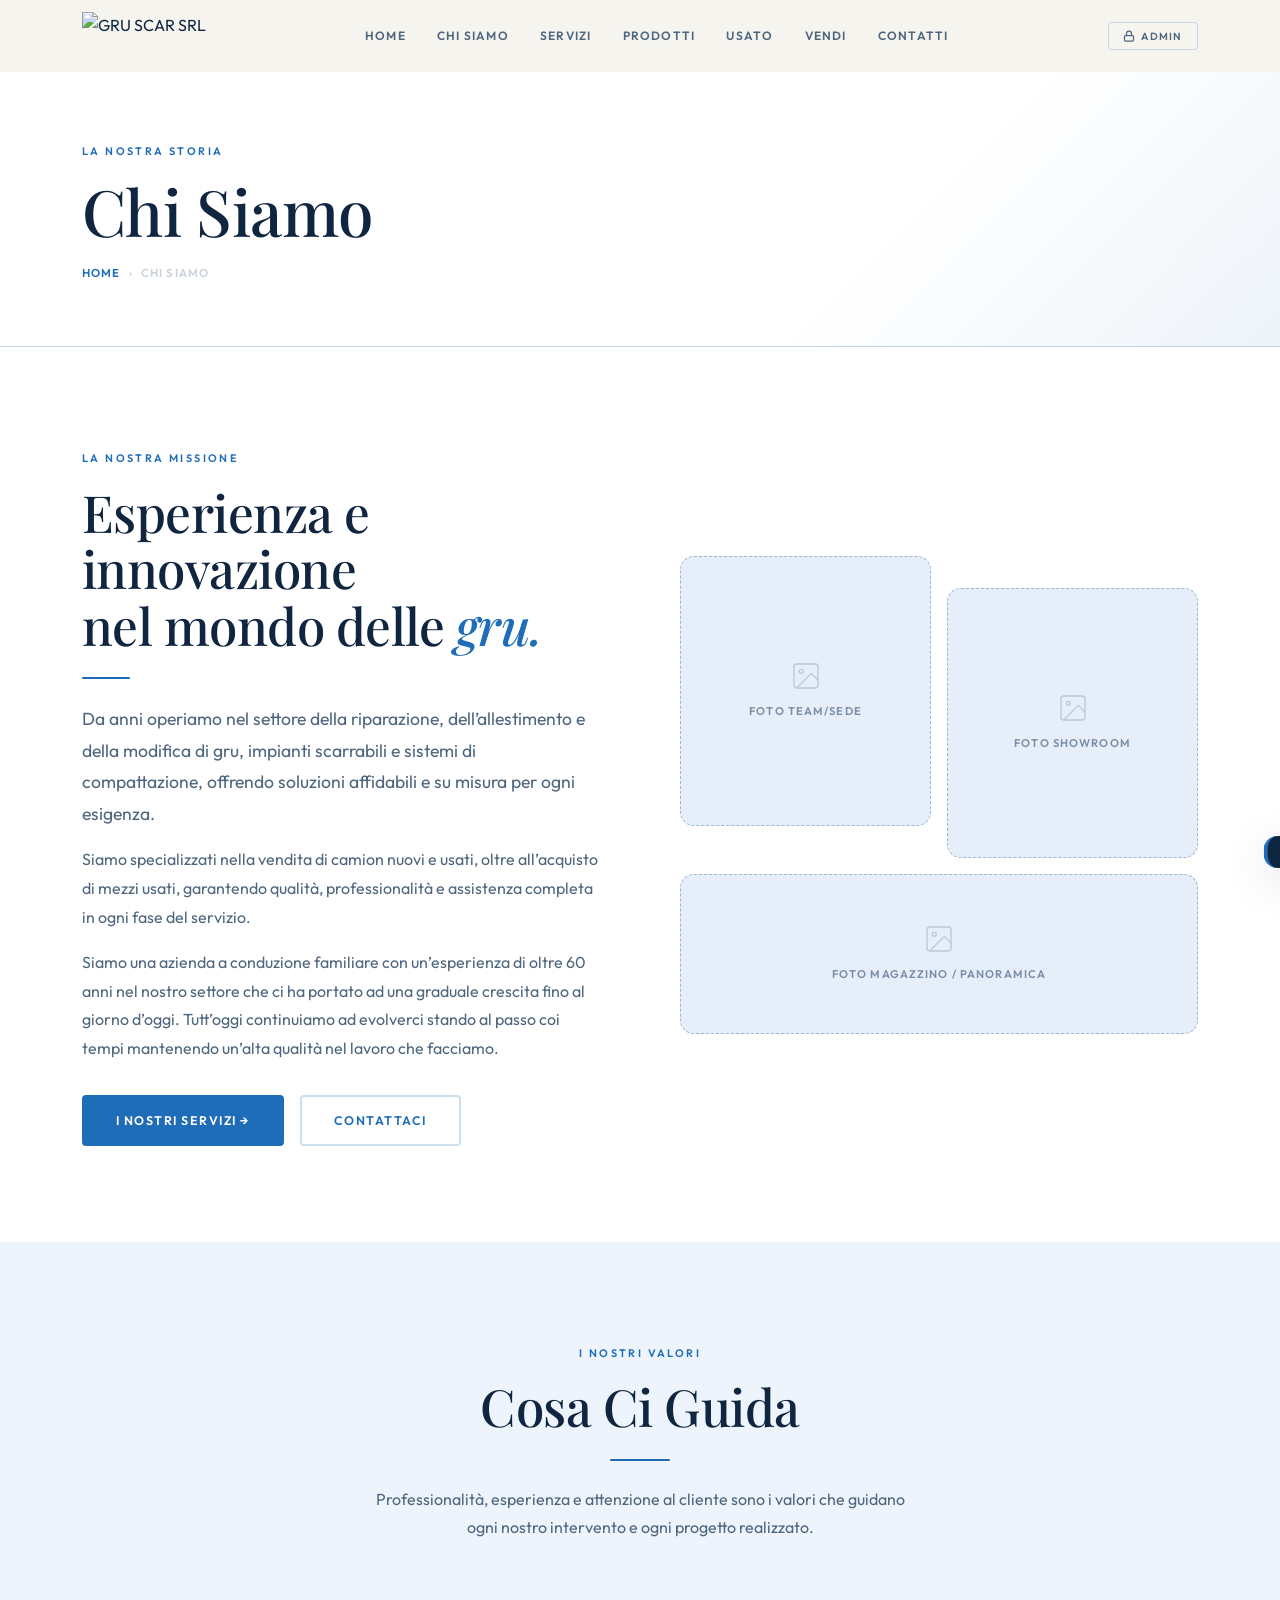
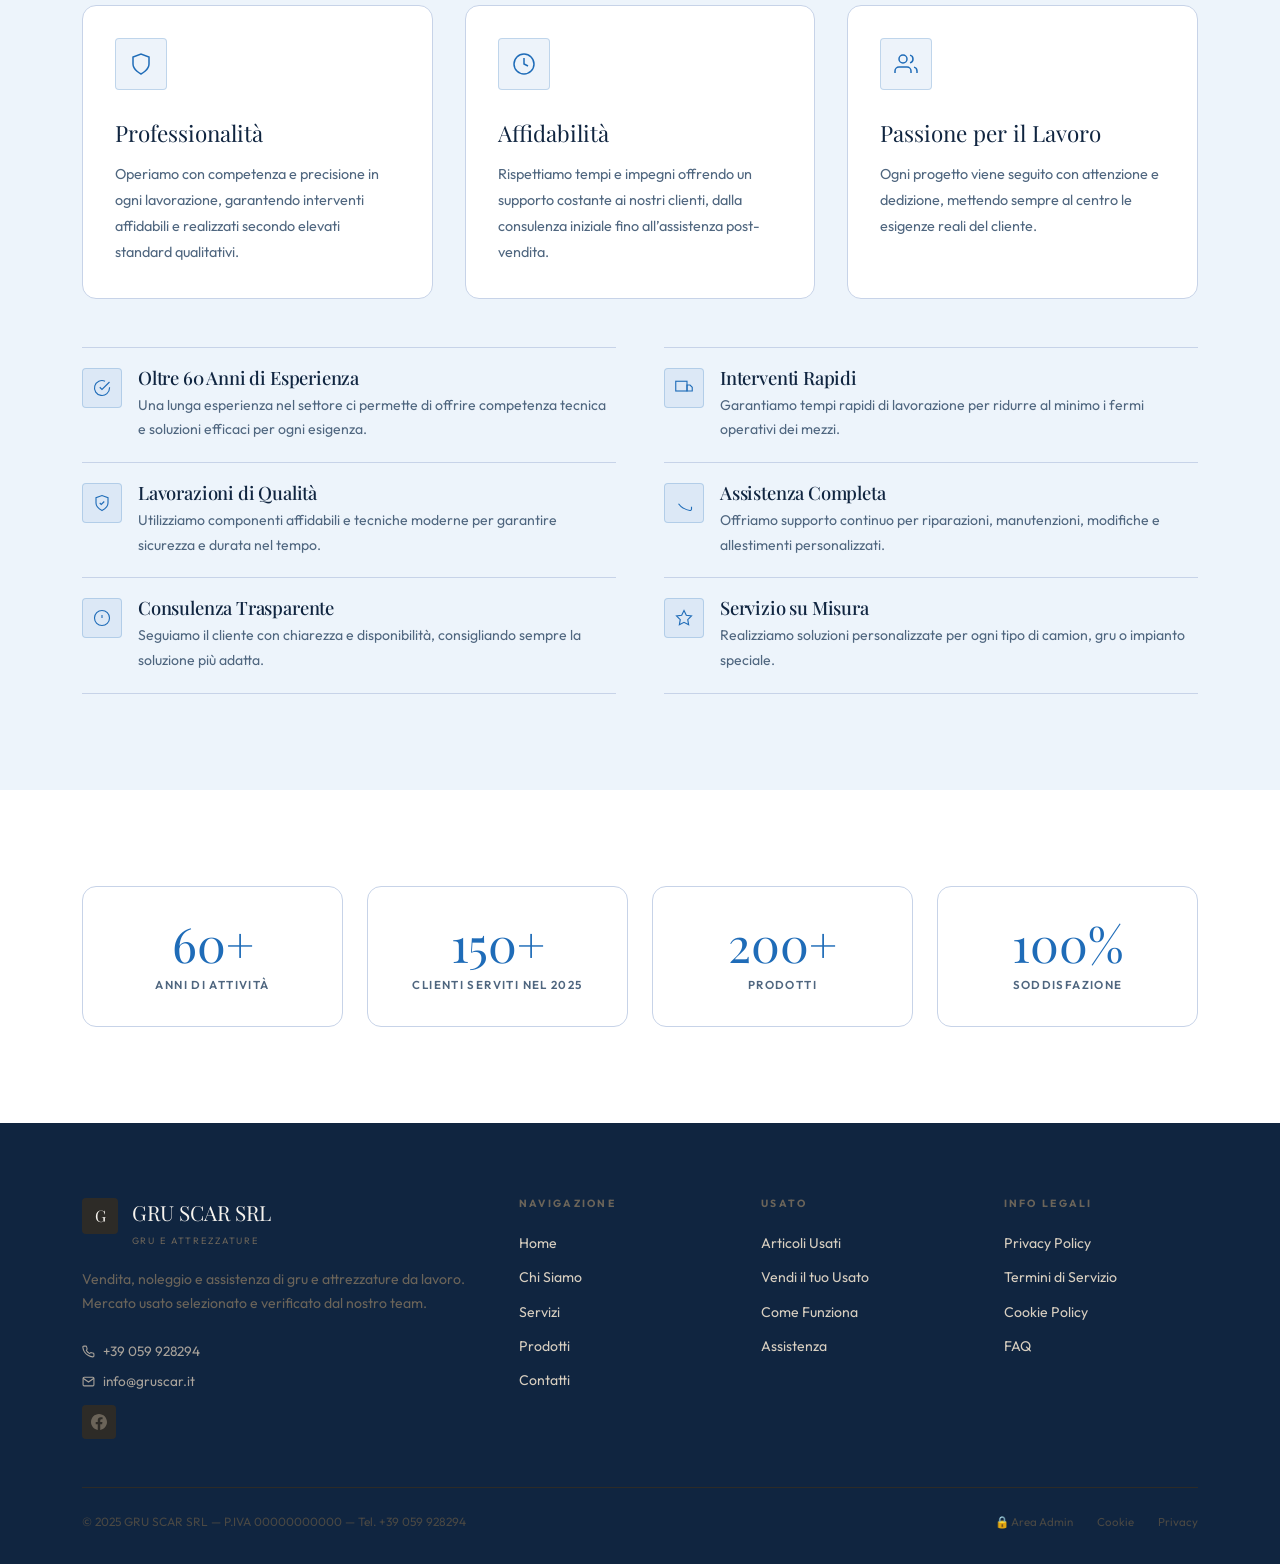
==== chi-siamo.html @ bda7d1ce "Add files via upload" ====
<!DOCTYPE html>
<html lang="it">
<head>
  <meta charset="UTF-8">
  <meta name="viewport" content="width=device-width, initial-scale=1.0">
  <title>Chi Siamo — GRU SCAR SRL</title>
  <link rel="preconnect" href="https://fonts.googleapis.com">
  <link href="https://fonts.googleapis.com/css2?family=Playfair+Display:ital,wght@0,400;0,500;0,600;1,400;1,500&family=Outfit:wght@300;400;500;600&display=swap" rel="stylesheet">
  <link rel="stylesheet" href="style.css">
</head>
<body>
  <header id="navbar"></header>

  <!-- PAGE HEADER -->
  <div class="page-header">
    <div class="container page-header-inner">
      <span class="section-tag">La Nostra Storia</span>
      <h1>Chi Siamo</h1>
      <div class="breadcrumb">
        <a href="index.html">Home</a>
        <span>›</span>
        <span>Chi Siamo</span>
      </div>
    </div>
  </div>

  <!-- ════════════ INTRO ════════════ -->
  <section class="section section-alt">
    <div class="container">
      <div class="grid-2 fade-in" style="align-items:center;gap:5rem;">
        <div>
          <span class="section-tag">La Nostra Missione</span>
          <h2>Esperienza e innovazione <br>nel mondo delle <em style="color:var(--gold);">gru.</em></h2>
          <div class="divider"></div>
          <p class="lead">Da anni operiamo nel settore della riparazione, dell’allestimento e della modifica di gru, impianti scarrabili e sistemi di compattazione, offrendo soluzioni affidabili e su misura per ogni esigenza.</p>
          <p style="color:var(--text-muted);margin-top:1rem;line-height:1.8;">Siamo specializzati nella vendita di camion nuovi e usati, oltre all’acquisto di mezzi usati, garantendo qualità, professionalità e assistenza completa in ogni fase del servizio.</p>
          <p style="color:var(--text-muted);margin-top:1rem;line-height:1.8;">Siamo una azienda a conduzione familiare con un’esperienza di oltre 60 anni nel nostro settore che ci ha portato ad una graduale crescita fino al giorno d’oggi. Tutt’oggi continuiamo ad evolverci stando al passo coi tempi mantenendo un’alta qualità nel lavoro che facciamo.</p>
          <div class="mt-2" style="display:flex;gap:1rem;flex-wrap:wrap;">
            <a href="cosa-offriamo.html" class="btn btn-gold">I Nostri Servizi →</a>
            <a href="contatti.html" class="btn btn-outline">Contattaci</a>
          </div>
        </div>
        <div style="display:grid;grid-template-columns:1fr 1fr;gap:1rem;">
          <!-- IMMAGINI CHI SIAMO — sostituisci con <img src="..." alt="..."> -->
          <div class="img-ph" style="height:270px;border-radius:var(--radius-lg);">
            <svg width="32" height="32" viewBox="0 0 24 24" fill="none" stroke="currentColor" stroke-width="1"><rect x="3" y="3" width="18" height="18" rx="2"/><circle cx="8.5" cy="8.5" r="1.5"/><path d="m21 15-5-5L5 21"/></svg>
            <span>Foto Team/Sede</span>
          </div>
          <div class="img-ph" style="height:270px;margin-top:2rem;border-radius:var(--radius-lg);">
            <svg width="32" height="32" viewBox="0 0 24 24" fill="none" stroke="currentColor" stroke-width="1"><rect x="3" y="3" width="18" height="18" rx="2"/><circle cx="8.5" cy="8.5" r="1.5"/><path d="m21 15-5-5L5 21"/></svg>
            <span>Foto Showroom</span>
          </div>
          <div class="img-ph" style="height:160px;border-radius:var(--radius-lg);grid-column:span 2;">
            <svg width="32" height="32" viewBox="0 0 24 24" fill="none" stroke="currentColor" stroke-width="1"><rect x="3" y="3" width="18" height="18" rx="2"/><circle cx="8.5" cy="8.5" r="1.5"/><path d="m21 15-5-5L5 21"/></svg>
            <span>Foto Magazzino / Panoramica</span>
          </div>
        </div>
      </div>
    </div>
  </section>

  <!-- ════════════ VALORI ════════════ -->
  <section class="section">

  <div class="container">

    <div class="text-center fade-in" style="max-width:560px;margin:0 auto 4rem;">

      <span class="section-tag">I Nostri Valori</span>

      <h2>Cosa Ci Guida</h2>

      <div class="divider-center"></div>

      <p style="color:var(--text-muted);">

        Professionalità, esperienza e attenzione al cliente sono i valori che guidano ogni nostro intervento e ogni progetto realizzato.

      </p>

    </div>

    <div class="grid-3 fade-in fade-in-d1">

      <div class="offer-card">

        <div class="offer-icon-box">

          <svg width="24" height="24" viewBox="0 0 24 24" fill="none" stroke="currentColor" stroke-width="1.5"><path d="M12 22s8-4 8-10V5l-8-3-8 3v7c0 6 8 10 8 10z"/></svg>

        </div>

        <div class="offer-title">Professionalità</div>

        <p style="color:var(--text-muted);font-size:.9rem;line-height:1.8;">

          Operiamo con competenza e precisione in ogni lavorazione, garantendo interventi affidabili e realizzati secondo elevati standard qualitativi.

        </p>

      </div>

      <div class="offer-card">

        <div class="offer-icon-box">

          <svg width="24" height="24" viewBox="0 0 24 24" fill="none" stroke="currentColor" stroke-width="1.5"><circle cx="12" cy="12" r="10"/><path d="M12 6v6l4 2"/></svg>

        </div>

        <div class="offer-title">Affidabilità</div>

        <p style="color:var(--text-muted);font-size:.9rem;line-height:1.8;">

          Rispettiamo tempi e impegni offrendo un supporto costante ai nostri clienti, dalla consulenza iniziale fino all’assistenza post-vendita.

        </p>

      </div>

      <div class="offer-card">

        <div class="offer-icon-box">

          <svg width="24" height="24" viewBox="0 0 24 24" fill="none" stroke="currentColor" stroke-width="1.5"><path d="M17 21v-2a4 4 0 0 0-4-4H5a4 4 0 0 0-4 4v2"/><circle cx="9" cy="7" r="4"/><path d="M23 21v-2a4 4 0 0 0-3-3.87"/><path d="M16 3.13a4 4 0 0 1 0 7.75"/></svg>

        </div>

        <div class="offer-title">Passione per il Lavoro</div>

        <p style="color:var(--text-muted);font-size:.9rem;line-height:1.8;">

          Ogni progetto viene seguito con attenzione e dedizione, mettendo sempre al centro le esigenze reali del cliente.

        </p>

      </div>

    </div>

    <!-- ABOUT FEATURES LIST -->

    <div class="grid-2 mt-3 fade-in fade-in-d2" style="align-items:start;">

      <div>

        <div class="about-feat">

          <div class="about-feat-icon">

            <svg width="18" height="18" viewBox="0 0 24 24" fill="none" stroke="currentColor" stroke-width="1.5"><path d="M22 11.08V12a10 10 0 1 1-5.93-9.14"/><polyline points="22 4 12 14.01 9 11.01"/></svg>

          </div>

          <div>

            <h4 style="margin-bottom:.3rem;">Oltre 60 Anni di Esperienza</h4>

            <p style="font-size:.88rem;color:var(--text-muted);">

              Una lunga esperienza nel settore ci permette di offrire competenza tecnica e soluzioni efficaci per ogni esigenza.

            </p>

          </div>

        </div>

        <div class="about-feat">

          <div class="about-feat-icon">

            <svg width="18" height="18" viewBox="0 0 24 24" fill="none" stroke="currentColor" stroke-width="1.5"><path d="M12 22s8-4 8-10V5l-8-3-8 3v7c0 6 8 10 8 10z"/><path d="m9 12 2 2 4-4"/></svg>

          </div>

          <div>

            <h4 style="margin-bottom:.3rem;">Lavorazioni di Qualità</h4>

            <p style="font-size:.88rem;color:var(--text-muted);">

              Utilizziamo componenti affidabili e tecniche moderne per garantire sicurezza e durata nel tempo.

            </p>

          </div>

        </div>

        <div class="about-feat">

          <div class="about-feat-icon">

            <svg width="18" height="18" viewBox="0 0 24 24" fill="none" stroke="currentColor" stroke-width="1.5"><circle cx="12" cy="12" r="10"/><line x1="12" y1="8" x2="12" y2="12"/><line x1="12" y1="16" x2="12.01" y2="16"/></svg>

          </div>

          <div>

            <h4 style="margin-bottom:.3rem;">Consulenza Trasparente</h4>

            <p style="font-size:.88rem;color:var(--text-muted);">

              Seguiamo il cliente con chiarezza e disponibilità, consigliando sempre la soluzione più adatta.

            </p>

          </div>

        </div>

      </div>

      <div>

        <div class="about-feat">

          <div class="about-feat-icon">

            <svg width="18" height="18" viewBox="0 0 24 24" fill="none" stroke="currentColor" stroke-width="1.5"><rect x="1" y="3" width="15" height="13"/><polygon points="16 8 20 8 23 11 23 16 16 16 16 8"/></svg>

          </div>

          <div>

            <h4 style="margin-bottom:.3rem;">Interventi Rapidi</h4>

            <p style="font-size:.88rem;color:var(--text-muted);">

              Garantiamo tempi rapidi di lavorazione per ridurre al minimo i fermi operativi dei mezzi.

            </p>

          </div>

        </div>

        <div class="about-feat">

          <div class="about-feat-icon">

            <svg width="18" height="18" viewBox="0 0 24 24" fill="none" stroke="currentColor" stroke-width="1.5"><path d="M22 16.92v3a2 2 0 0 1-2.18 2 19.79 19.79 0 0 1-8.63-3.07A19.5 19.5 0 0 1 4.69 13"/></svg>

          </div>

          <div>

            <h4 style="margin-bottom:.3rem;">Assistenza Completa</h4>

            <p style="font-size:.88rem;color:var(--text-muted);">

              Offriamo supporto continuo per riparazioni, manutenzioni, modifiche e allestimenti personalizzati.

            </p>

          </div>

        </div>

        <div class="about-feat">

          <div class="about-feat-icon">

            <svg width="18" height="18" viewBox="0 0 24 24" fill="none" stroke="currentColor" stroke-width="1.5"><polygon points="12 2 15.09 8.26 22 9.27 17 14.14 18.18 21.02 12 17.77 5.82 21.02 7 14.14 2 9.27 8.91 8.26 12 2"/></svg>

          </div>

          <div>

            <h4 style="margin-bottom:.3rem;">Servizio su Misura</h4>

            <p style="font-size:.88rem;color:var(--text-muted);">

              Realizziamo soluzioni personalizzate per ogni tipo di camion, gru o impianto speciale.

            </p>

          </div>

        </div>

      </div>

    </div>

  </div>

</section>

  <!-- ════════════ STATISTICHE ════════════ -->
  <section class="section section-alt">
    <div class="container">
      <div class="grid-4 fade-in">
        <div class="stat-box"><div class="stat-num">60+</div><div class="stat-lbl">Anni di Attività</div></div>
        <div class="stat-box"><div class="stat-num">150+</div><div class="stat-lbl">Clienti Serviti nel 2025</div></div>
        <div class="stat-box"><div class="stat-num">200+</div><div class="stat-lbl">Prodotti</div></div>
        <div class="stat-box"><div class="stat-num">100%</div><div class="stat-lbl">Soddisfazione</div></div>
      </div>
    </div>
  </section>

  

  <footer id="site-footer"></footer>
  <script src="main.js"></script>
  <script src="components.js"></script>
</body>
</html>
---- style.css ----
/* ════════════════════════════════════════════════════════
   AZIENDANAME — Foglio di Stile Condiviso
   Tema: Chiaro · Professionale · Editoriale
   ════════════════════════════════════════════════════════ */

@import url('https://fonts.googleapis.com/css2?family=Playfair+Display:ital,wght@0,400;0,500;0,600;1,400;1,500&family=Outfit:wght@300;400;500;600&display=swap');

/* ── VARIABILI ─────────────────────────────────────────── */
:root {
  --bg:        #edf4fb;
  --surface:   #ffffff;
  --surface2:  #e6eff9;
  --border:    #c7d3e8;
  --border-strong: #9cb7d4;

  --text:      #102540;
  --text-muted:#4f667f;
  --text-dim:  #7b8ea6;

  --gold:      #1f6cb8;
  --gold-dark: #154a7e;
  --gold-light:#4f8fd1;
  --gold-bg:   rgba(31,108,184,0.08);
  --gold-border:rgba(31,108,184,0.22);

  --success:   #1e7c6a;
  --danger:    #c0392b;
  --warning:   #d97706;
  --info:      #2563a8;

  --radius:    4px;
  --radius-lg: 14px;
  --radius-xl: 24px;
  --shadow-sm: 0 2px 8px rgba(0,0,0,0.06);
  --shadow:    0 4px 24px rgba(0,0,0,0.09);
  --shadow-lg: 0 12px 48px rgba(0,0,0,0.12);
  --transition:0.3s cubic-bezier(0.4,0,0.2,1);
  --nav-h:     72px;
}

/* ── RESET & BASE ──────────────────────────────────────── */
*, *::before, *::after { box-sizing: border-box; margin: 0; padding: 0; }
html { scroll-behavior: smooth; }
body {
  background: var(--bg);
  color: var(--text);
  font-family: 'Outfit', sans-serif;
  font-weight: 400;
  line-height: 1.7;
  font-size: 16px;
  overflow-x: hidden;
  -webkit-font-smoothing: antialiased;
}
a { color: inherit; text-decoration: none; }
img { max-width: 100%; display: block; }
button { cursor: pointer; border: none; outline: none; font-family: inherit; }
input, textarea, select { font-family: inherit; outline: none; border: none; background: none; }
ul { list-style: none; }

/* ── SCROLLBAR ──────────────────────────────────────────── */
::-webkit-scrollbar { width: 6px; }
::-webkit-scrollbar-track { background: var(--bg); }
::-webkit-scrollbar-thumb { background: var(--border-strong); border-radius: 10px; }
::-webkit-scrollbar-thumb:hover { background: var(--gold); }

/* ── TIPOGRAFIA ─────────────────────────────────────────── */
h1, h2, h3, h4 { font-family: 'Playfair Display', serif; font-weight: 500; line-height: 1.1; letter-spacing: -0.01em; color: var(--text); }
h1 { font-size: clamp(2.8rem, 6vw, 5.5rem); }
h2 { font-size: clamp(2rem, 4vw, 3.2rem); }
h3 { font-size: clamp(1.3rem, 2vw, 1.75rem); }
h4 { font-size: 1.15rem; }
p { line-height: 1.75; }

.section-tag {
  display: inline-block;
  font-family: 'Outfit', sans-serif;
  font-size: 0.68rem;
  font-weight: 600;
  letter-spacing: 0.22em;
  text-transform: uppercase;
  color: var(--gold);
  margin-bottom: 1rem;
}
.lead { font-size: 1.1rem; color: var(--text-muted); line-height: 1.8; }

/* ── LAYOUT ─────────────────────────────────────────────── */
.container      { max-width: 1180px; margin: 0 auto; padding: 0 2rem; }
.container-wide { max-width: 1380px; margin: 0 auto; padding: 0 2rem; }
.section        { padding: 6rem 0; }
.section-sm     { padding: 4rem 0; }
.section-alt    { background: var(--surface); }
.section-dark   { background: var(--text); color: #f6f3ee; }

.grid-2 { display: grid; grid-template-columns: 1fr 1fr; gap: 3rem; }
.grid-3 { display: grid; grid-template-columns: repeat(3,1fr); gap: 2rem; }
.grid-4 { display: grid; grid-template-columns: repeat(4,1fr); gap: 1.5rem; }
.grid-auto { display: grid; grid-template-columns: repeat(auto-fill,minmax(260px,1fr)); gap: 1.5rem; }
.flex        { display: flex; }
.flex-center { display: flex; align-items: center; justify-content: center; }
.flex-between{ display: flex; align-items: center; justify-content: space-between; }
.flex-col    { flex-direction: column; }
.gap-1 { gap: 1rem; }
.gap-2 { gap: 2rem; }
.items-start { align-items: flex-start; }

.mt-1  { margin-top: 1rem; }
.mt-2  { margin-top: 2rem; }
.mt-3  { margin-top: 3rem; }
.mb-1  { margin-bottom: 1rem; }
.mb-2  { margin-bottom: 2rem; }
.text-center { text-align: center; }
.text-gold  { color: var(--gold); }
.text-muted { color: var(--text-muted); }
.hidden     { display: none !important; }
.w-full     { width: 100%; }

/* ── DIVIDERS ───────────────────────────────────────────── */
.divider {
  width: 48px; height: 2px;
  background: var(--gold);
  margin: 1.5rem 0;
  border-radius: 2px;
}
.divider-center {
  width: 60px; height: 2px;
  background: var(--gold);
  margin: 1.5rem auto;
  border-radius: 2px;
}

/* ── BUTTONS ─────────────────────────────────────────────── */
.btn {
  display: inline-flex; align-items: center; justify-content: center; gap: 0.5rem;
  padding: 0.8rem 2rem;
  font-family: 'Outfit', sans-serif;
  font-size: 0.78rem;
  font-weight: 600;
  letter-spacing: 0.12em;
  text-transform: uppercase;
  border-radius: var(--radius);
  transition: var(--transition);
  white-space: nowrap;
  cursor: pointer;
}
.btn-gold {
  background: var(--gold);
  color: #fff;
  border: 2px solid var(--gold);
}
.btn-gold:hover { background: var(--gold-dark); border-color: var(--gold-dark); transform: translateY(-2px); box-shadow: 0 6px 20px rgba(31,108,184,0.3); }
.btn-outline {
  background: transparent;
  color: var(--gold);
  border: 2px solid var(--gold-border);
}
.btn-outline:hover { border-color: var(--gold); background: var(--gold-bg); transform: translateY(-2px); }
.btn-dark {
  background: var(--text);
  color: var(--bg);
  border: 2px solid var(--text);
}
.btn-dark:hover { background: #333; border-color: #333; transform: translateY(-2px); }
.btn-light {
  background: var(--surface);
  color: var(--text);
  border: 2px solid var(--border);
}
.btn-light:hover { border-color: var(--text); }
.btn-sm { padding: 0.55rem 1.2rem; font-size: 0.7rem; }
.btn-lg { padding: 1rem 2.5rem; font-size: 0.85rem; }
.btn-danger { background: var(--danger); color: #fff; border: 2px solid var(--danger); }
.btn-danger:hover { opacity: 0.88; }
.btn-success { background: var(--success); color: #fff; border: 2px solid var(--success); }

/* ── FORMS ───────────────────────────────────────────────── */
.form-group    { margin-bottom: 1.35rem; }
.form-label {
  display: block;
  font-size: 0.72rem;
  font-weight: 600;
  letter-spacing: 0.14em;
  text-transform: uppercase;
  color: var(--text-muted);
  margin-bottom: 0.45rem;
}
.form-input {
  width: 100%;
  background: var(--surface);
  border: 1.5px solid var(--border);
  border-radius: var(--radius);
  padding: 0.8rem 1rem;
  color: var(--text);
  font-size: 0.92rem;
  transition: var(--transition);
}
.form-input:focus { border-color: var(--gold); box-shadow: 0 0 0 3px rgba(154,111,40,0.1); }
.form-input::placeholder { color: var(--text-dim); }
textarea.form-input { resize: vertical; min-height: 120px; }
select.form-input { cursor: pointer; }
.form-hint { font-size: 0.75rem; color: var(--text-dim); margin-top: 0.3rem; }
.form-error { font-size: 0.78rem; color: var(--danger); margin-top: 0.35rem; }

/* ── IMAGE PLACEHOLDER ───────────────────────────────────── */
.img-ph {
  background: var(--surface2);
  border: 1.5px dashed var(--border-strong);
  border-radius: var(--radius);
  display: flex;
  flex-direction: column;
  align-items: center;
  justify-content: center;
  gap: 0.65rem;
  color: var(--text-dim);
  font-size: 0.7rem;
  font-weight: 600;
  letter-spacing: 0.1em;
  text-transform: uppercase;
  overflow: hidden;
}
.img-ph svg { opacity: 0.4; }

/* ── CARDS ───────────────────────────────────────────────── */
.card {
  background: var(--surface);
  border: 1.5px solid var(--border);
  border-radius: var(--radius-lg);
  overflow: hidden;
  transition: var(--transition);
}
.card:hover { border-color: var(--gold-border); box-shadow: var(--shadow); transform: translateY(-3px); }
.card-body { padding: 1.5rem; }

/* ── BADGE / STATUS ──────────────────────────────────────── */
.badge {
  display: inline-flex; align-items: center;
  padding: 0.2rem 0.65rem;
  border-radius: 100px;
  font-size: 0.62rem;
  font-weight: 700;
  letter-spacing: 0.12em;
  text-transform: uppercase;
}
.badge-gold    { background: var(--gold-bg); color: var(--gold); border: 1px solid var(--gold-border); }
.badge-success { background: rgba(45,122,79,0.1); color: var(--success); border: 1px solid rgba(45,122,79,0.25); }
.badge-warning { background: rgba(183,121,31,0.1); color: var(--warning); border: 1px solid rgba(183,121,31,0.25); }
.badge-danger  { background: rgba(192,57,43,0.1); color: var(--danger); border: 1px solid rgba(192,57,43,0.25); }
.badge-neutral { background: var(--surface2); color: var(--text-muted); border: 1px solid var(--border); }

/* ── NAVBAR ──────────────────────────────────────────────── */
#navbar {
  position: fixed; top: 0; left: 0; right: 0;
  height: var(--nav-h);
  z-index: 900;
  background: rgba(246,243,238,0.92);
  backdrop-filter: blur(16px);
  -webkit-backdrop-filter: blur(16px);
  border-bottom: 1.5px solid transparent;
  transition: var(--transition);
}
#navbar.scrolled { border-bottom-color: var(--border); box-shadow: var(--shadow-sm); }
.nav-inner {
  height: var(--nav-h);
  display: flex; align-items: center; justify-content: space-between;
}
.nav-logo {
  display: flex; align-items: center; gap: 0.75rem;
  text-decoration: none;
  flex-shrink: 0;
}
.nav-logo img { transition: opacity 0.2s ease; }
.nav-logo img:hover { opacity: 0.85; }
/* LOGO PLACEHOLDER — sostituisci .logo-mark con un <img> */
.logo-mark {
  width: 42px; height: 42px;
  background: var(--text);
  border-radius: var(--radius);
  display: flex; align-items: center; justify-content: center;
  font-family: 'Playfair Display', serif;
  font-size: 1.2rem;
  color: var(--bg);
  flex-shrink: 0;
}

.logo-name { font-family: 'Playfair Display', serif; font-size: 1.25rem; color: var(--text); line-height: 1; display: block; }
.logo-sub  { font-size: 0.58rem; font-weight: 600; letter-spacing: 0.2em; text-transform: uppercase; color: var(--text-dim); display: block; margin-top: 1px; }

.nav-links { display: flex; align-items: center; gap: 0.25rem; }
.nav-links a {
  padding: 0.45rem 0.85rem;
  font-size: 0.75rem;
  font-weight: 600;
  letter-spacing: 0.1em;
  text-transform: uppercase;
  color: var(--text-muted);
  border-radius: var(--radius);
  transition: var(--transition);
  white-space: nowrap;
}
.nav-links a:hover { color: var(--text); background: var(--surface2); }
.nav-links a.active { color: var(--gold); }

.nav-right { display: flex; align-items: center; gap: 0.75rem; }
.nav-admin-btn {
  background: none;
  border: 1.5px solid var(--border);
  color: var(--text-muted);
  padding: 0.4rem 0.9rem;
  border-radius: var(--radius);
  font-size: 0.65rem;
  font-weight: 600;
  letter-spacing: 0.12em;
  text-transform: uppercase;
  transition: var(--transition);
  display: flex; align-items: center; gap: 0.4rem;
}
.nav-admin-btn:hover { border-color: var(--gold-border); color: var(--gold); }

/* Hamburger */
.hamburger { display: none; flex-direction: column; gap: 5px; padding: 6px; cursor: pointer; }
.hamburger span { width: 22px; height: 2px; background: var(--text); border-radius: 2px; transition: var(--transition); display: block; }
.hamburger.open span:nth-child(1) { transform: rotate(45deg) translate(5px,5px); }
.hamburger.open span:nth-child(2) { opacity: 0; }
.hamburger.open span:nth-child(3) { transform: rotate(-45deg) translate(5px,-5px); }

/* Mobile nav */
.mobile-nav {
  position: fixed; top: var(--nav-h); left: 0; right: 0; bottom: 0;
  background: var(--surface);
  z-index: 850;
  display: flex; flex-direction: column;
  padding: 2rem;
  gap: 0.25rem;
  transform: translateX(-100%);
  transition: var(--transition);
  overflow-y: auto;
  border-top: 1.5px solid var(--border);
}
.mobile-nav.open { transform: translateX(0); }
.mobile-nav a {
  padding: 0.85rem 1rem;
  font-family: 'Playfair Display', serif;
  font-size: 1.4rem;
  color: var(--text-muted);
  border-bottom: 1px solid var(--border);
  transition: var(--transition);
}
.mobile-nav a:hover, .mobile-nav a.active { color: var(--gold); }

/* ── PAGE HEADER (banner interno pagine) ─────────────────── */
.page-header {
  padding: calc(var(--nav-h) + 4rem) 0 4rem;
  background: var(--surface);
  border-bottom: 1.5px solid var(--border);
  position: relative;
  overflow: hidden;
}
.page-header::before {
  content: '';
  position: absolute; top: 0; right: 0;
  width: 40%; height: 100%;
  background: linear-gradient(135deg, transparent 40%, var(--gold-bg) 100%);
  pointer-events: none;
}
.page-header-inner { position: relative; z-index: 1; }
.page-header h1 { font-size: clamp(2.2rem,5vw,4rem); }
.breadcrumb {
  display: flex; align-items: center; gap: 0.5rem;
  font-size: 0.72rem; font-weight: 600; letter-spacing: 0.1em;
  text-transform: uppercase; color: var(--text-dim);
  margin-top: 1rem;
}
.breadcrumb a { color: var(--gold); transition: var(--transition); }
.breadcrumb a:hover { color: var(--gold-dark); }
.breadcrumb span { opacity: 0.4; }

/* ── TOAST ───────────────────────────────────────────────── */
.toast {
  position: fixed; bottom: 2rem; right: 2rem; z-index: 2000;
  background: var(--text);
  color: var(--bg);
  border-radius: var(--radius-lg);
  padding: 1rem 1.5rem;
  font-size: 0.88rem;
  font-weight: 500;
  box-shadow: var(--shadow-lg);
  transform: translateX(130%);
  transition: var(--transition);
  max-width: 340px;
  display: flex; align-items: center; gap: 0.65rem;
  border-left: 4px solid var(--gold);
}
.toast.show { transform: translateX(0); }
.toast.success { border-left-color: var(--success); }
.toast.error   { border-left-color: var(--danger); }

/* ── MODAL ───────────────────────────────────────────────── */
.modal-bg {
  position: fixed; inset: 0; z-index: 1000;
  background: rgba(28,26,22,0.55);
  backdrop-filter: blur(6px);
  display: flex; align-items: center; justify-content: center;
  padding: 2rem;
  opacity: 0; pointer-events: none;
  transition: var(--transition);
}
.modal-bg.open { opacity: 1; pointer-events: all; }
.modal-box {
  background: var(--surface);
  border: 1.5px solid var(--border);
  border-radius: var(--radius-xl);
  width: 100%; max-width: 500px;
  padding: 2.5rem;
  transform: translateY(24px) scale(0.97);
  transition: var(--transition);
  position: relative;
}
.modal-bg.open .modal-box { transform: translateY(0) scale(1); }
.modal-close {
  position: absolute; top: 1.25rem; right: 1.25rem;
  background: var(--surface2);
  border-radius: 50%;
  width: 32px; height: 32px;
  display: flex; align-items: center; justify-content: center;
  font-size: 1.1rem; color: var(--text-muted);
  transition: var(--transition);
}
.modal-close:hover { background: var(--border); color: var(--text); }

/* ── FOOTER ──────────────────────────────────────────────── */
footer {
  background: var(--text);
  color: #c8c2b6;
  padding: 4.5rem 0 2rem;
}
.footer-grid { display: grid; grid-template-columns: 2fr 1fr 1fr 1fr; gap: 3rem; margin-bottom: 3rem; }
.footer-logo-name { font-family: 'Playfair Display', serif; font-size: 1.3rem; color: #f6f3ee; }
.footer-logo-sub  { font-size: 0.58rem; letter-spacing: 0.2em; text-transform: uppercase; color: #6b6459; margin-top: 2px; display: block; }
.footer-desc { font-size: 0.88rem; color: #6b6459; margin: 1rem 0 1.5rem; line-height: 1.7; }
.footer-heading { font-size: 0.65rem; font-weight: 700; letter-spacing: 0.22em; text-transform: uppercase; color: #6b6459; margin-bottom: 1.2rem; }
.footer-links { display: flex; flex-direction: column; gap: 0.65rem; }
.footer-links a { font-size: 0.88rem; color: #d8cfc0; transition: var(--transition); }
.footer-links a:hover { color: #f6f3ee; }
.footer-bottom { border-top: 1px solid #2d2b27; padding-top: 1.5rem; display: flex; justify-content: space-between; align-items: center; flex-wrap: wrap; gap: 1rem; }
.footer-copy { font-size: 0.75rem; color: #4a4843; }
.footer-legal { display: flex; gap: 1.5rem; }
.footer-legal a { font-size: 0.72rem; color: #4a4843; transition: var(--transition); }
.footer-legal a:hover { color: #a8a29a; }
.footer-logo-mark { width: 36px; height: 36px; background: #2d2b27; border-radius: var(--radius); display: inline-flex; align-items: center; justify-content: center; font-family: 'Playfair Display', serif; font-size: 1rem; color: #f6f3ee; margin-bottom: 0.75rem; }

/* ── FADE-IN ON SCROLL ───────────────────────────────────── */
.fade-in { opacity: 0; transform: translateY(18px); transition: opacity 0.6s ease, transform 0.6s ease; }
.fade-in.visible { opacity: 1; transform: none; }
.fade-in-d1 { transition-delay: 0.1s; }
.fade-in-d2 { transition-delay: 0.2s; }
.fade-in-d3 { transition-delay: 0.3s; }

/* ── ADMIN PANEL (full page overlay) ─────────────────────── */
#admin-panel {
  position: fixed; inset: 0; z-index: 950;
  background: var(--bg);
  overflow-y: auto;
  transform: translateX(100%);
  transition: 0.45s cubic-bezier(0.4,0,0.2,1);
}
#admin-panel.open { transform: translateX(0); }
.admin-topbar {
  background: var(--surface);
  border-bottom: 1.5px solid var(--border);
  padding: 1rem 2rem;
  display: flex; align-items: center; justify-content: space-between;
  position: sticky; top: 0; z-index: 10;
}
.admin-body { padding: 2rem; max-width: 1100px; margin: 0 auto; }
.admin-tabs { display: flex; border-bottom: 1.5px solid var(--border); margin-bottom: 2rem; gap: 0; }
.admin-tab {
  background: none; color: var(--text-muted);
  padding: 0.8rem 1.4rem;
  font-size: 0.72rem; font-weight: 600; letter-spacing: 0.1em; text-transform: uppercase;
  border-bottom: 2px solid transparent; margin-bottom: -1.5px;
  transition: var(--transition);
}
.admin-tab.active { color: var(--gold); border-bottom-color: var(--gold); }
.admin-tab:hover:not(.active) { color: var(--text); }
.admin-tab-content { display: none; }
.admin-tab-content.active { display: block; }

/* Request cards in admin */
.req-card { background: var(--surface); border: 1.5px solid var(--border); border-radius: var(--radius-lg); overflow: hidden; margin-bottom: 1rem; }
.req-header { padding: 1.25rem 1.5rem; display: flex; align-items: flex-start; justify-content: space-between; gap: 1rem; flex-wrap: wrap; cursor: pointer; }
.req-header:hover { background: var(--surface2); }
.req-body { display: none; border-top: 1.5px solid var(--border); padding: 1.5rem; }
.req-body.open { display: block; }
.req-id { font-size: 0.62rem; color: var(--text-dim); letter-spacing: 0.15em; text-transform: uppercase; }
.req-title { font-family: 'Playfair Display', serif; font-size: 1.2rem; margin: 0.2rem 0; }
.req-meta  { font-size: 0.82rem; color: var(--text-muted); }
.req-actions { display: flex; gap: 0.75rem; flex-wrap: wrap; margin-top: 1.25rem; padding-top: 1.25rem; border-top: 1px solid var(--border); }

/* Admin table */
.admin-table { width: 100%; border-collapse: collapse; }
.admin-table th { font-size: 0.62rem; font-weight: 700; letter-spacing: 0.15em; text-transform: uppercase; color: var(--text-muted); padding: 0.7rem 1rem; text-align: left; border-bottom: 1.5px solid var(--border); }
.admin-table td { padding: 0.9rem 1rem; border-bottom: 1px solid var(--border); font-size: 0.88rem; vertical-align: middle; }
.admin-table tr:last-child td { border-bottom: none; }
.admin-table tr:hover td { background: var(--surface2); }

/* Notif badge */
.notif { background: var(--gold); color: #fff; font-size: 0.6rem; font-weight: 700; width: 18px; height: 18px; border-radius: 50%; display: inline-flex; align-items: center; justify-content: center; margin-left: 0.35rem; vertical-align: middle; }
.empty-state { text-align: center; padding: 4rem 2rem; color: var(--text-dim); }
.empty-state svg { margin: 0 auto 1rem; opacity: 0.25; display: block; }

/* ── PRODUCT / USED CARDS ─────────────────────────────────── */
.product-card { background: var(--surface); border: 1.5px solid var(--border); border-radius: var(--radius-lg); overflow: hidden; transition: var(--transition); }
.product-card:hover { border-color: var(--gold-border); box-shadow: var(--shadow); transform: translateY(-4px); }
.product-img  { position: relative; }
.product-img .img-ph { border-radius: 0; border: none; border-bottom: 1.5px solid var(--border); aspect-ratio: 4/3; }
.prod-badge { position: absolute; top: 0.75rem; left: 0.75rem; }
.product-body { padding: 1.25rem; }
.prod-cat { font-size: 0.62rem; font-weight: 700; letter-spacing: 0.15em; text-transform: uppercase; color: var(--gold); }
.prod-name { font-family: 'Playfair Display', serif; font-size: 1.25rem; margin: 0.3rem 0 0.5rem; }
.prod-desc { font-size: 0.83rem; color: var(--text-muted); line-height: 1.7; margin-bottom: 1rem; }
.prod-footer { display: flex; align-items: center; justify-content: space-between; padding-top: 1rem; border-top: 1px solid var(--border); }
.prod-price { font-family: 'Playfair Display', serif; font-size: 1.5rem; color: var(--text); }
.prod-price-old { font-size: 0.85rem; color: var(--text-dim); text-decoration: line-through; font-family: 'Outfit',sans-serif; margin-left: 0.3rem; }



/* Used condition */
.cond-ottimo  { background: rgba(45,122,79,0.08);  color: var(--success); border:1px solid rgba(45,122,79,0.2); }
.cond-buono   { background: rgba(183,121,31,0.08); color: var(--warning); border:1px solid rgba(183,121,31,0.2); }
.cond-usato   { background: rgba(154,111,40,0.08); color: var(--gold);    border:1px solid var(--gold-border); }

/* ── PROCESS STEPS ───────────────────────────────────────── */
.steps-row { display: flex; align-items: flex-start; gap: 0; counter-reset: step; }
.step-item { flex: 1; text-align: center; position: relative; padding: 0 1rem; }
.step-item::before {
  content: '';
  position: absolute; top: 22px; left: calc(50% + 24px); right: calc(-50% + 24px);
  height: 2px; background: var(--border);
}
.step-item:last-child::before { display: none; }
.step-num {
  width: 44px; height: 44px;
  border-radius: 50%;
  background: var(--surface2);
  border: 2px solid var(--border);
  display: flex; align-items: center; justify-content: center;
  font-family: 'Playfair Display', serif;
  font-size: 1.1rem;
  color: var(--text-muted);
  margin: 0 auto 1rem;
  position: relative; z-index: 1;
  transition: var(--transition);
}
.step-item.active .step-num { background: var(--gold); border-color: var(--gold); color: #fff; }
.step-item.done  .step-num { background: var(--success); border-color: var(--success); color: #fff; }
.step-label { font-size: 0.72rem; font-weight: 600; letter-spacing: 0.08em; text-transform: uppercase; color: var(--text-dim); }
.step-item.active .step-label { color: var(--gold); }
.step-item.done  .step-label { color: var(--success); }

/* ── CONTACT CARDS ───────────────────────────────────────── */
.contact-card-row { display: flex; gap: 1rem; align-items: flex-start; padding: 1.25rem; background: var(--surface); border: 1.5px solid var(--border); border-radius: var(--radius-lg); transition: var(--transition); }
.contact-card-row:hover { border-color: var(--gold-border); }
.contact-icon-box { width: 44px; height: 44px; flex-shrink: 0; background: var(--gold-bg); border: 1.5px solid var(--gold-border); border-radius: var(--radius); display: flex; align-items: center; justify-content: center; color: var(--gold); }
.contact-lbl { font-size: 0.65rem; font-weight: 700; letter-spacing: 0.14em; text-transform: uppercase; color: var(--text-dim); }
.contact-val { font-size: 0.95rem; color: var(--text); margin-top: 0.2rem; }

/* ── OFFER CARD ──────────────────────────────────────────── */
.offer-card { background: var(--surface); border: 1.5px solid var(--border); border-radius: var(--radius-lg); padding: 2rem; transition: var(--transition); }
.offer-card:hover { border-color: var(--gold-border); box-shadow: var(--shadow); transform: translateY(-3px); }
.offer-icon-box { width: 52px; height: 52px; background: var(--gold-bg); border: 1.5px solid var(--gold-border); border-radius: var(--radius); display: flex; align-items: center; justify-content: center; color: var(--gold); margin-bottom: 1.5rem; }
.offer-title { font-family: 'Playfair Display', serif; font-size: 1.4rem; margin-bottom: 0.65rem; }

/* ── ABOUT FEATURE ───────────────────────────────────────── */
.about-feat { display: flex; gap: 1rem; padding: 1.25rem 0; border-bottom: 1px solid var(--border); }
.about-feat:first-child { border-top: 1px solid var(--border); }
.about-feat-icon { width: 40px; height: 40px; flex-shrink: 0; background: var(--gold-bg); border: 1.5px solid var(--gold-border); border-radius: var(--radius); display: flex; align-items: center; justify-content: center; color: var(--gold); }

/* ── TEAM CARD ───────────────────────────────────────────── */
.team-card { background: var(--surface); border: 1.5px solid var(--border); border-radius: var(--radius-lg); overflow: hidden; transition: var(--transition); }
.team-card:hover { border-color: var(--gold-border); box-shadow: var(--shadow); transform: translateY(-4px); }
.team-photo { aspect-ratio: 3/4; }
.team-info  { padding: 1.25rem 1.5rem; }
.team-name  { font-family: 'Playfair Display', serif; font-size: 1.25rem; }
.team-role  { font-size: 0.68rem; font-weight: 700; letter-spacing: 0.14em; text-transform: uppercase; color: var(--gold); margin-top: 0.3rem; }

/* ── STAT BOX ────────────────────────────────────────────── */
.stat-box { text-align: center; padding: 2rem; border: 1.5px solid var(--border); border-radius: var(--radius-lg); background: var(--surface); transition: var(--transition); }
.stat-box:hover { border-color: var(--gold-border); }
.stat-num { font-family: 'Playfair Display', serif; font-size: 3rem; color: var(--gold); line-height: 1; }
.stat-lbl { font-size: 0.72rem; font-weight: 600; letter-spacing: 0.12em; text-transform: uppercase; color: var(--text-muted); margin-top: 0.5rem; }

/* ── RESPONSIVE ──────────────────────────────────────────── */
@media (max-width: 1024px) {
  .grid-4    { grid-template-columns: repeat(2,1fr); }
  .footer-grid { grid-template-columns: 1fr 1fr; }
}
@media (max-width: 768px) {
  .nav-links, .nav-right { display: none; }
  .hamburger { display: flex; }
  .grid-2, .grid-3, .grid-4 { grid-template-columns: 1fr; }
  .footer-grid { grid-template-columns: 1fr; }
  .footer-bottom { flex-direction: column; text-align: center; }
  .steps-row { flex-direction: column; align-items: center; }
  .step-item::before { display: none; }
  .section { padding: 4rem 0; }
  h1 { font-size: 2.5rem; }
  h2 { font-size: 2rem; }
}
@media (max-width: 480px) {
  .container { padding: 0 1.25rem; }
  .btn-lg { padding: 0.85rem 1.75rem; font-size: 0.78rem; }
}
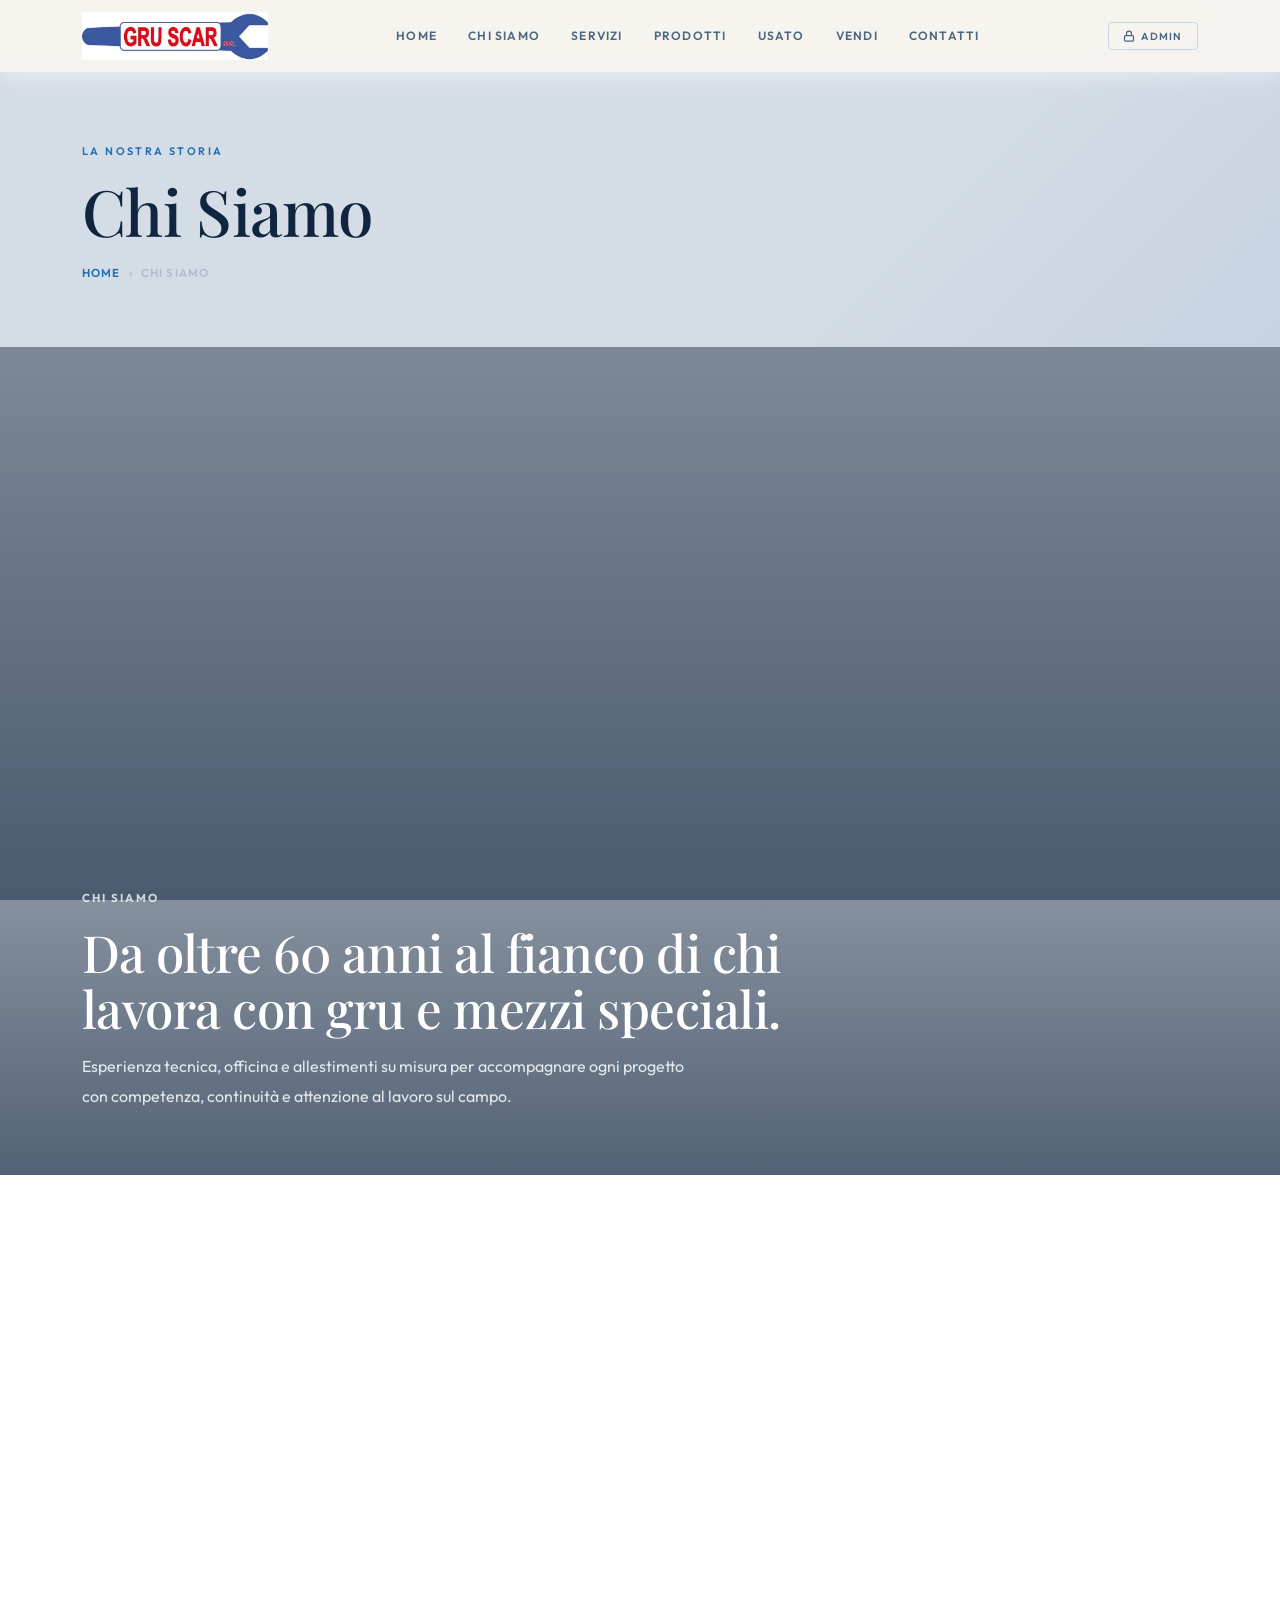
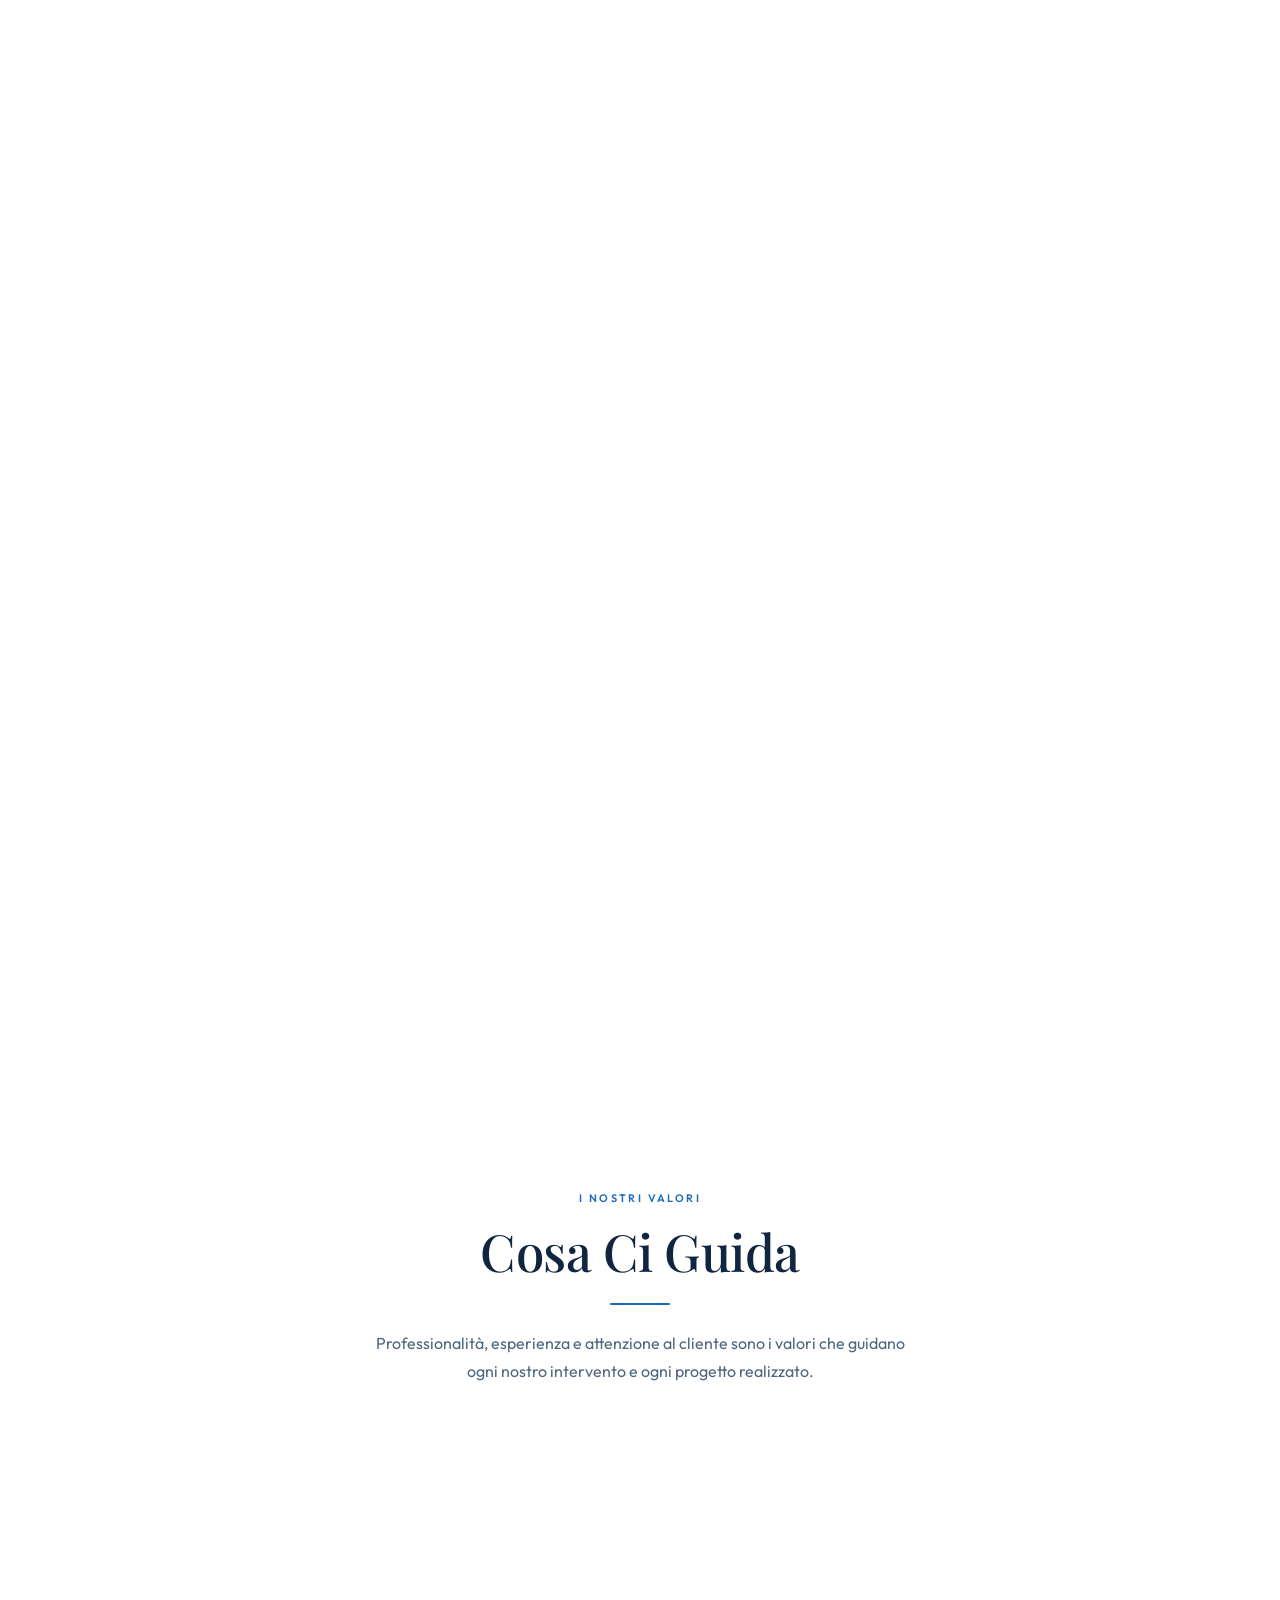
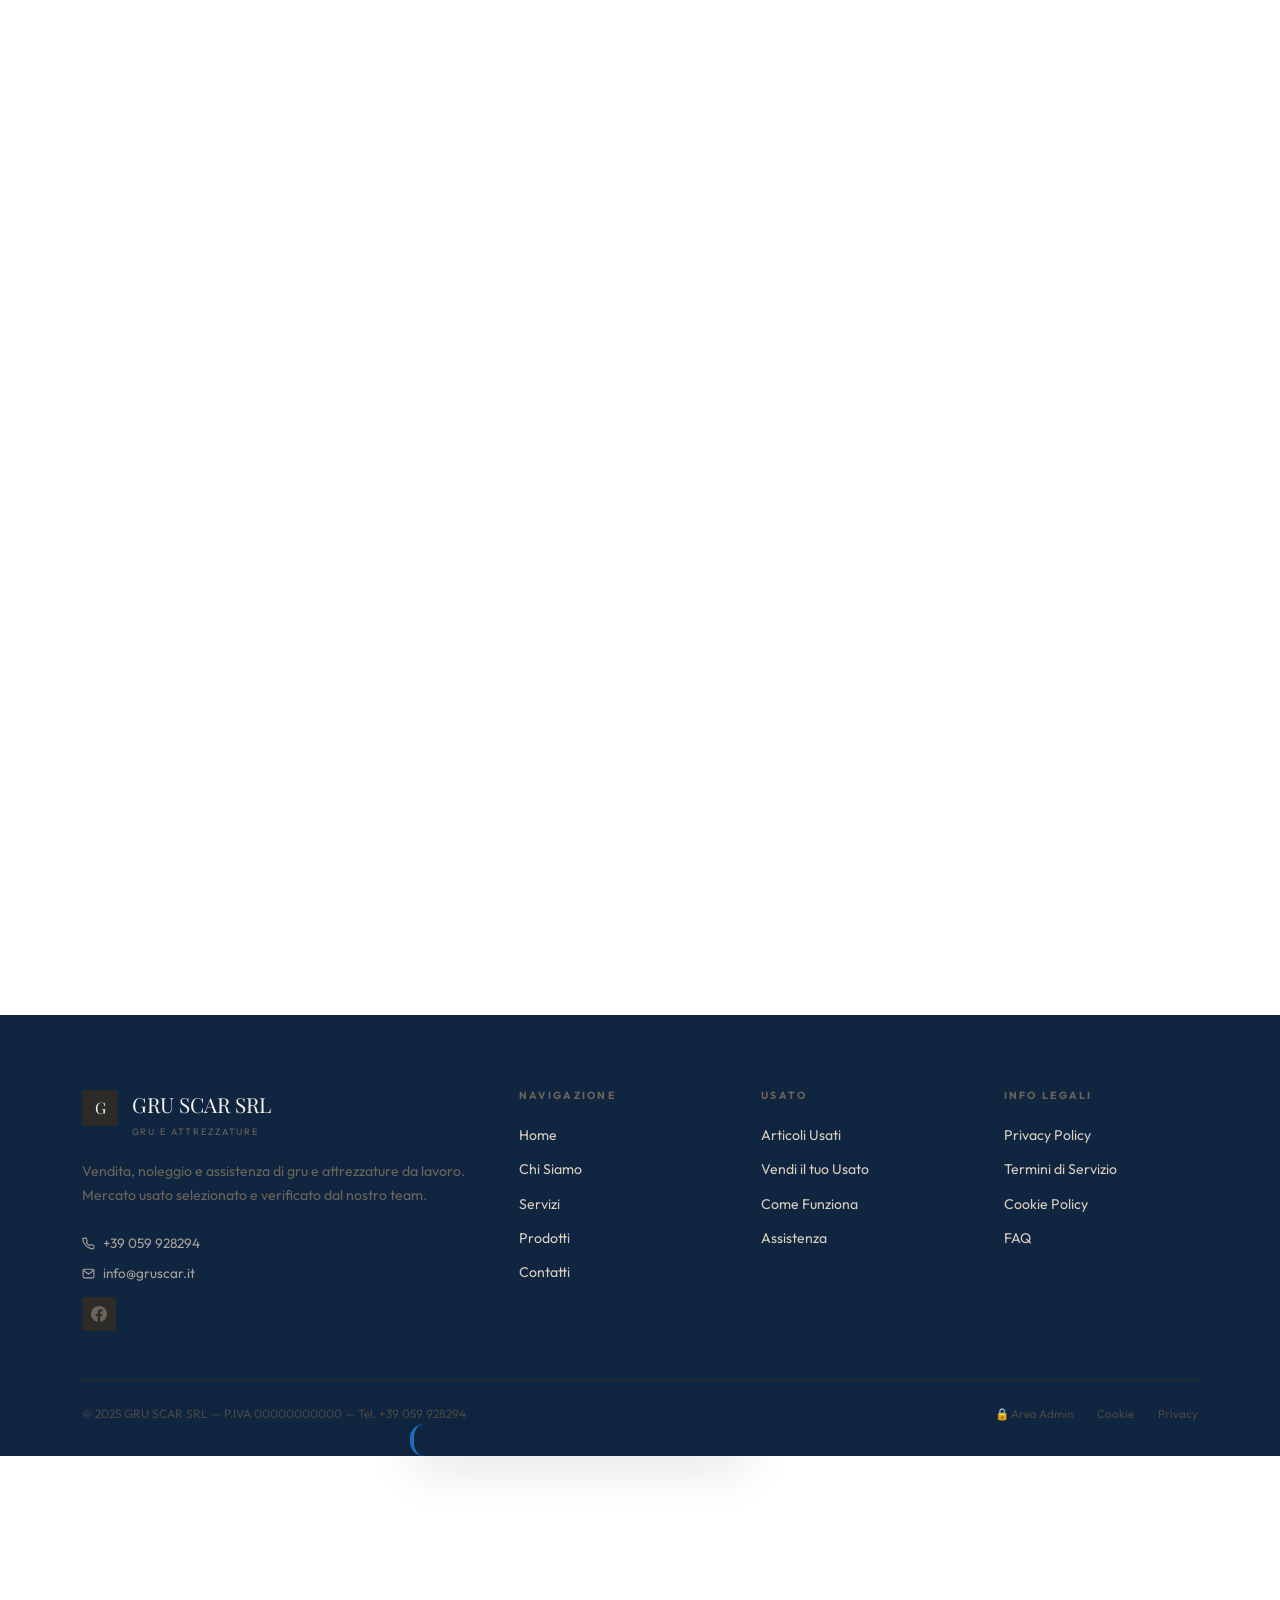
==== commit 19947ce3: "Add styles and structure for about page" ====
--- a/chi-siamo.html
+++ b/chi-siamo.html
@@ -7,9 +7,144 @@
   <link rel="preconnect" href="https://fonts.googleapis.com">
   <link href="https://fonts.googleapis.com/css2?family=Playfair+Display:ital,wght@0,400;0,500;0,600;1,400;1,500&family=Outfit:wght@300;400;500;600&display=swap" rel="stylesheet">
   <link rel="stylesheet" href="style.css">
+  <style>
+    body.about-page {
+      background: transparent;
+      position: relative;
+    }
+    .about-page-bg {
+      position: fixed;
+      top: var(--nav-h);
+      right: 0;
+      bottom: 0;
+      left: 0;
+      background: url('sfondo2.png') center center/cover no-repeat;
+      z-index: 0;
+    }
+    .about-page-bg::after {
+      content: '';
+      position: absolute;
+      inset: 0;
+      background: rgba(16, 37, 64, 0.5);
+    }
+    .about-page > *:not(.about-page-bg) {
+      position: relative;
+      z-index: 1;
+    }
+    .about-page .page-header {
+      background: rgba(237, 244, 251, 0.76);
+      backdrop-filter: blur(12px);
+      -webkit-backdrop-filter: blur(12px);
+      border-bottom-color: rgba(199, 211, 232, 0.55);
+    }
+    .about-hero-pin {
+      height: 180vh;
+      position: relative;
+      background: transparent;
+    }
+    .about-hero-sticky {
+      position: sticky;
+      top: var(--nav-h);
+      height: calc(100vh - var(--nav-h));
+      overflow: hidden;
+    }
+    .about-hero-visual {
+      position: relative;
+      height: 100%;
+      background: transparent;
+    }
+    .about-hero-visual::before {
+      content: '';
+      position: absolute;
+      inset: 0;
+      background: linear-gradient(180deg, rgba(16, 37, 64, 0.08), rgba(16, 37, 64, 0.72));
+    }
+    .about-hero-content {
+      position: relative;
+      z-index: 1;
+      height: 100%;
+      display: flex;
+      flex-direction: column;
+      justify-content: flex-end;
+      padding-bottom: 4rem;
+      color: #fff;
+    }
+    .about-hero-eyebrow {
+      font-size: 0.72rem;
+      font-weight: 700;
+      letter-spacing: 0.18em;
+      text-transform: uppercase;
+      color: rgba(255,255,255,0.76);
+      margin-bottom: 1rem;
+    }
+    .about-hero-content h2 {
+      color: #fff;
+      max-width: 720px;
+      margin-bottom: 1rem;
+    }
+    .about-hero-content p {
+      max-width: 620px;
+      color: rgba(255,255,255,0.84);
+      font-size: 1rem;
+      line-height: 1.85;
+    }
+    .about-intro-copy {
+      max-width: 780px;
+    }
+    .about-page .section-alt,
+    .about-page .stat-box,
+    .about-page .offer-card,
+    .about-page .about-feat {
+      background: rgba(255, 255, 255, 0.84);
+      backdrop-filter: blur(10px);
+      -webkit-backdrop-filter: blur(10px);
+    }
+    .about-page .section-alt {
+      border-top: 1px solid rgba(255, 255, 255, 0.18);
+      border-bottom: 1px solid rgba(255, 255, 255, 0.18);
+    }
+    .about-page .about-feat {
+      padding: 1.2rem;
+      border: 1.5px solid rgba(255, 255, 255, 0.38);
+      border-radius: var(--radius-lg);
+      margin-bottom: 1rem;
+    }
+    @media (max-width: 1024px) {
+      .about-hero-pin {
+        height: 150vh;
+      }
+    }
+    @media (max-width: 768px) {
+      .about-hero-pin {
+        height: auto;
+      }
+      .about-hero-sticky {
+        position: relative;
+        top: auto;
+        height: 68vh;
+        min-height: 420px;
+      }
+      .about-hero-content {
+        padding-bottom: 2.5rem;
+      }
+      .about-page-bg {
+        top: 0;
+      }
+    }
+    @media (max-width: 640px) {
+      .about-hero-sticky {
+        height: 56vh;
+        min-height: 340px;
+      }
+      .about-hero-content p {
+        font-size: 0.94rem;
+      }
+    }
+  </style>
 </head>
-<body>
+<body class="about-page">
   <header id="navbar"></header>
+  <div class="about-page-bg" aria-hidden="true"></div>
 
   <!-- PAGE HEADER -->
   <div class="page-header">
@@ -24,11 +159,23 @@
     </div>
   </div>
 
+  <!-- ════════════ HERO STICKY ════════════ -->
+  <section class="about-hero-pin">
+    <div class="about-hero-sticky">
+      <div class="about-hero-visual">
+        <div class="container about-hero-content fade-in">
+          <div class="about-hero-eyebrow">Chi Siamo</div>
+          <h2>Da oltre 60 anni al fianco di chi lavora con gru e mezzi speciali.</h2>
+          <p>Esperienza tecnica, officina e allestimenti su misura per accompagnare ogni progetto con competenza, continuità e attenzione al lavoro sul campo.</p>
+        </div>
+      </div>
+    </div>
+  </section>
+
   <!-- ════════════ INTRO ════════════ -->
   <section class="section section-alt">
     <div class="container">
-      <div class="grid-2 fade-in" style="align-items:center;gap:5rem;">
-        <div>
+      <div class="fade-in about-intro-copy">
           <span class="section-tag">La Nostra Missione</span>
           <h2>Esperienza e innovazione <br>nel mondo delle <em style="color:var(--gold);">gru.</em></h2>
           <div class="divider"></div>
@@ -39,22 +186,6 @@
             <a href="cosa-offriamo.html" class="btn btn-gold">I Nostri Servizi →</a>
             <a href="contatti.html" class="btn btn-outline">Contattaci</a>
           </div>
-        </div>
-        <div style="display:grid;grid-template-columns:1fr 1fr;gap:1rem;">
-          <!-- IMMAGINI CHI SIAMO — sostituisci con <img src="..." alt="..."> -->
-          <div class="img-ph" style="height:270px;border-radius:var(--radius-lg);">
-            <svg width="32" height="32" viewBox="0 0 24 24" fill="none" stroke="currentColor" stroke-width="1"><rect x="3" y="3" width="18" height="18" rx="2"/><circle cx="8.5" cy="8.5" r="1.5"/><path d="m21 15-5-5L5 21"/></svg>
-            <span>Foto Team/Sede</span>
-          </div>
-          <div class="img-ph" style="height:270px;margin-top:2rem;border-radius:var(--radius-lg);">
-            <svg width="32" height="32" viewBox="0 0 24 24" fill="none" stroke="currentColor" stroke-width="1"><rect x="3" y="3" width="18" height="18" rx="2"/><circle cx="8.5" cy="8.5" r="1.5"/><path d="m21 15-5-5L5 21"/></svg>
-            <span>Foto Showroom</span>
-          </div>
-          <div class="img-ph" style="height:160px;border-radius:var(--radius-lg);grid-column:span 2;">
-            <svg width="32" height="32" viewBox="0 0 24 24" fill="none" stroke="currentColor" stroke-width="1"><rect x="3" y="3" width="18" height="18" rx="2"/><circle cx="8.5" cy="8.5" r="1.5"/><path d="m21 15-5-5L5 21"/></svg>
-            <span>Foto Magazzino / Panoramica</span>
-          </div>
-        </div>
       </div>
     </div>
   </section>
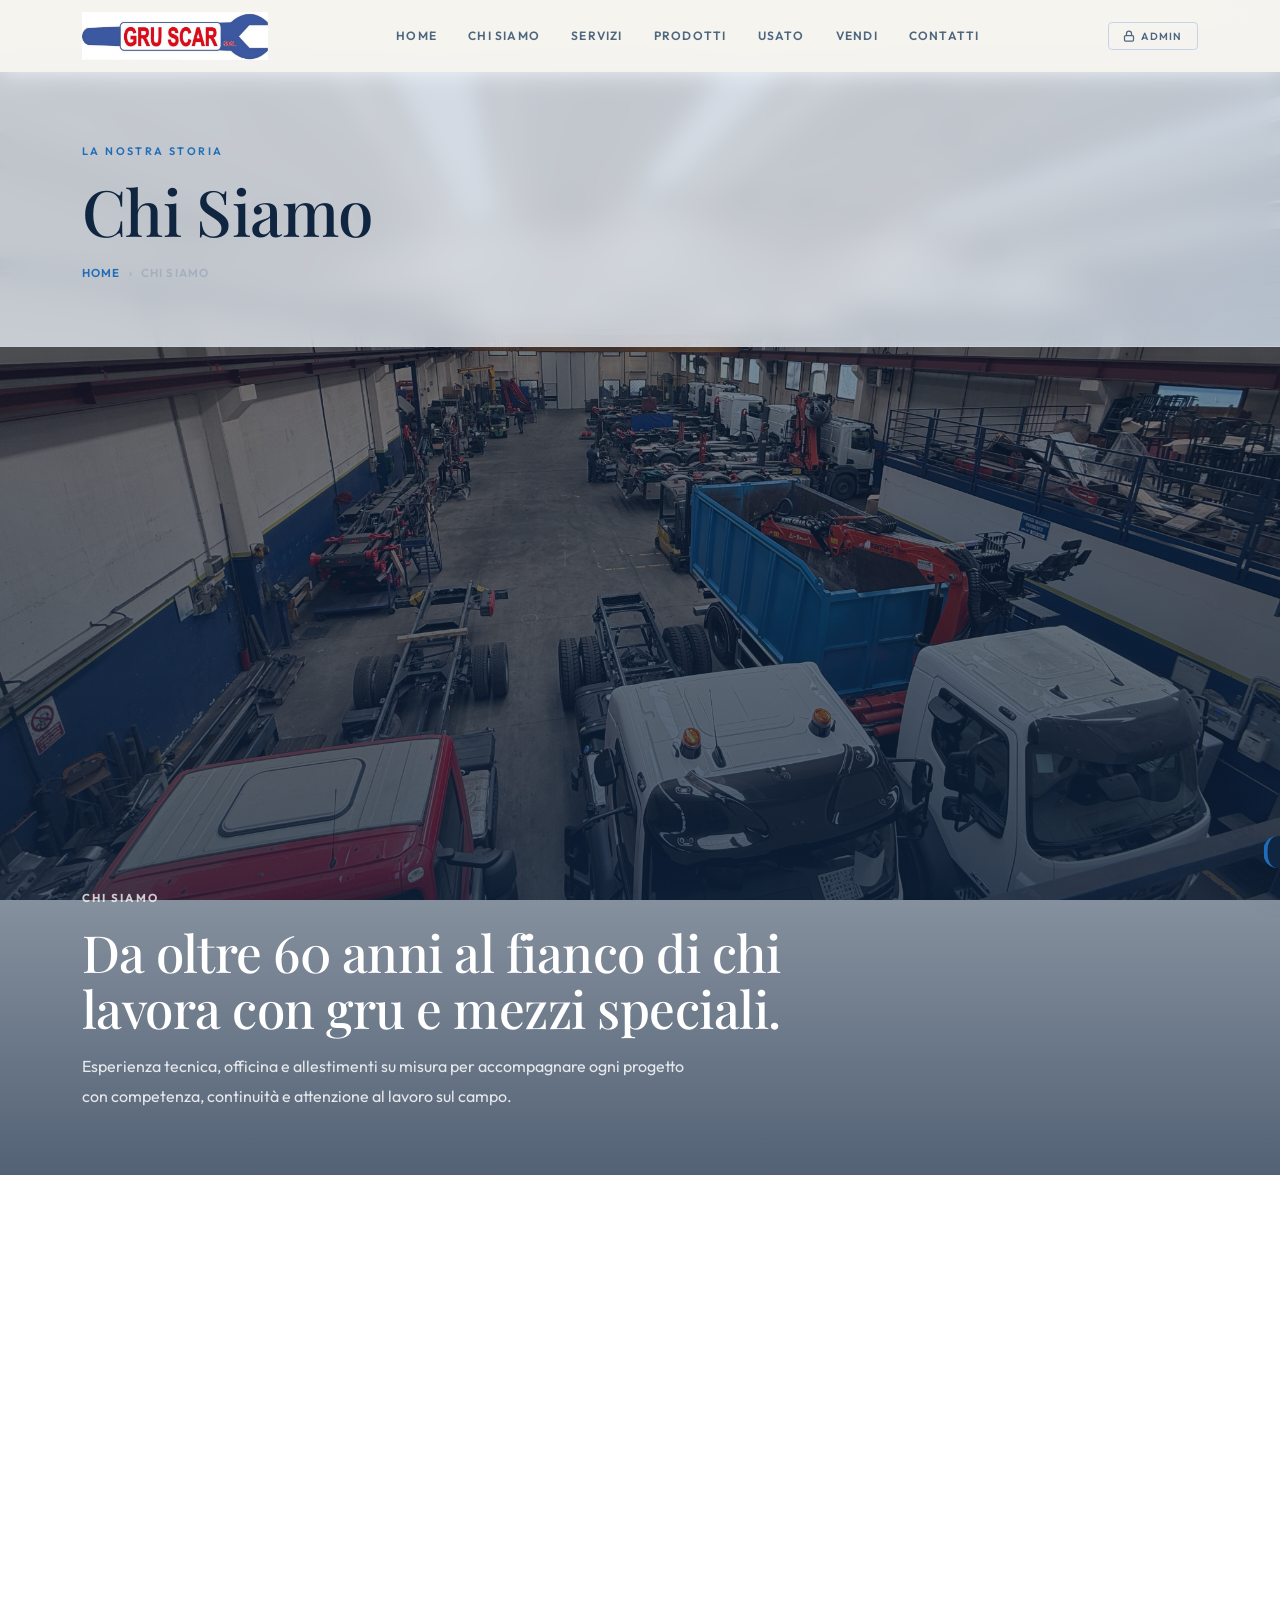
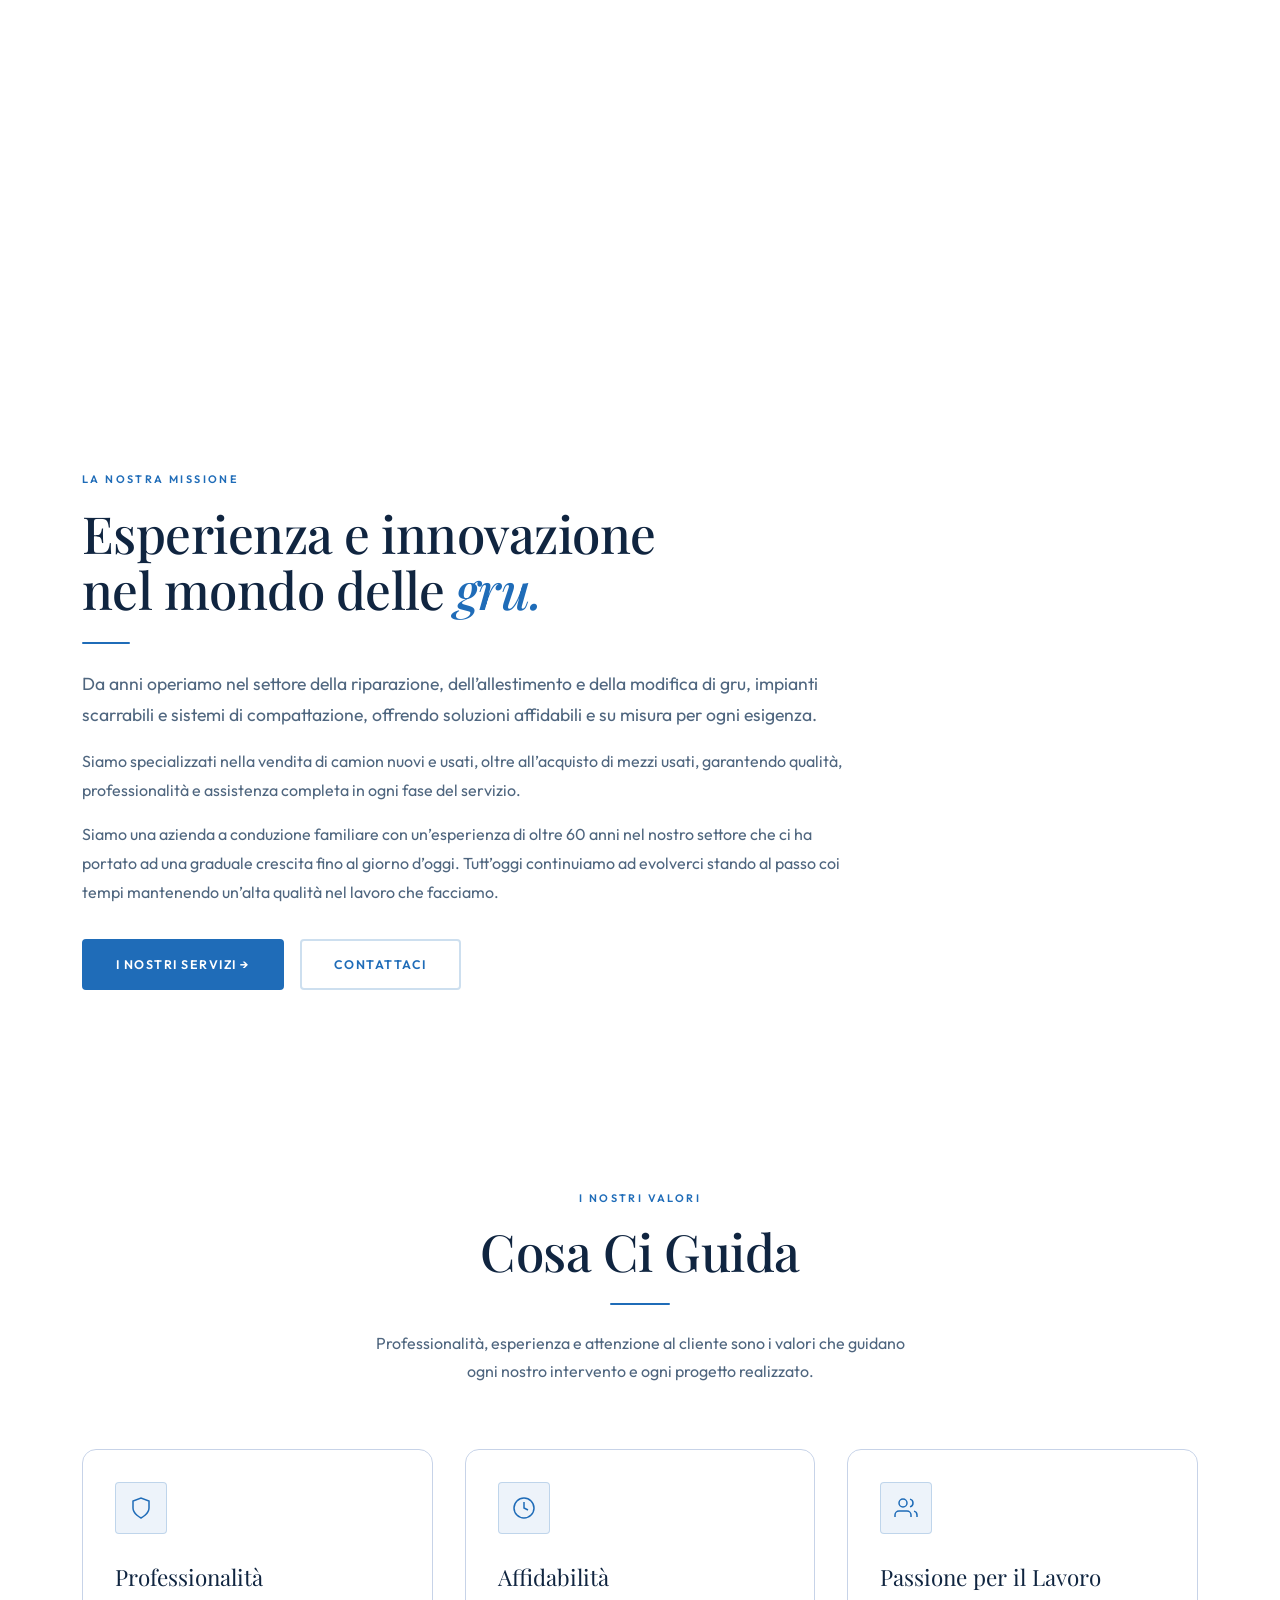
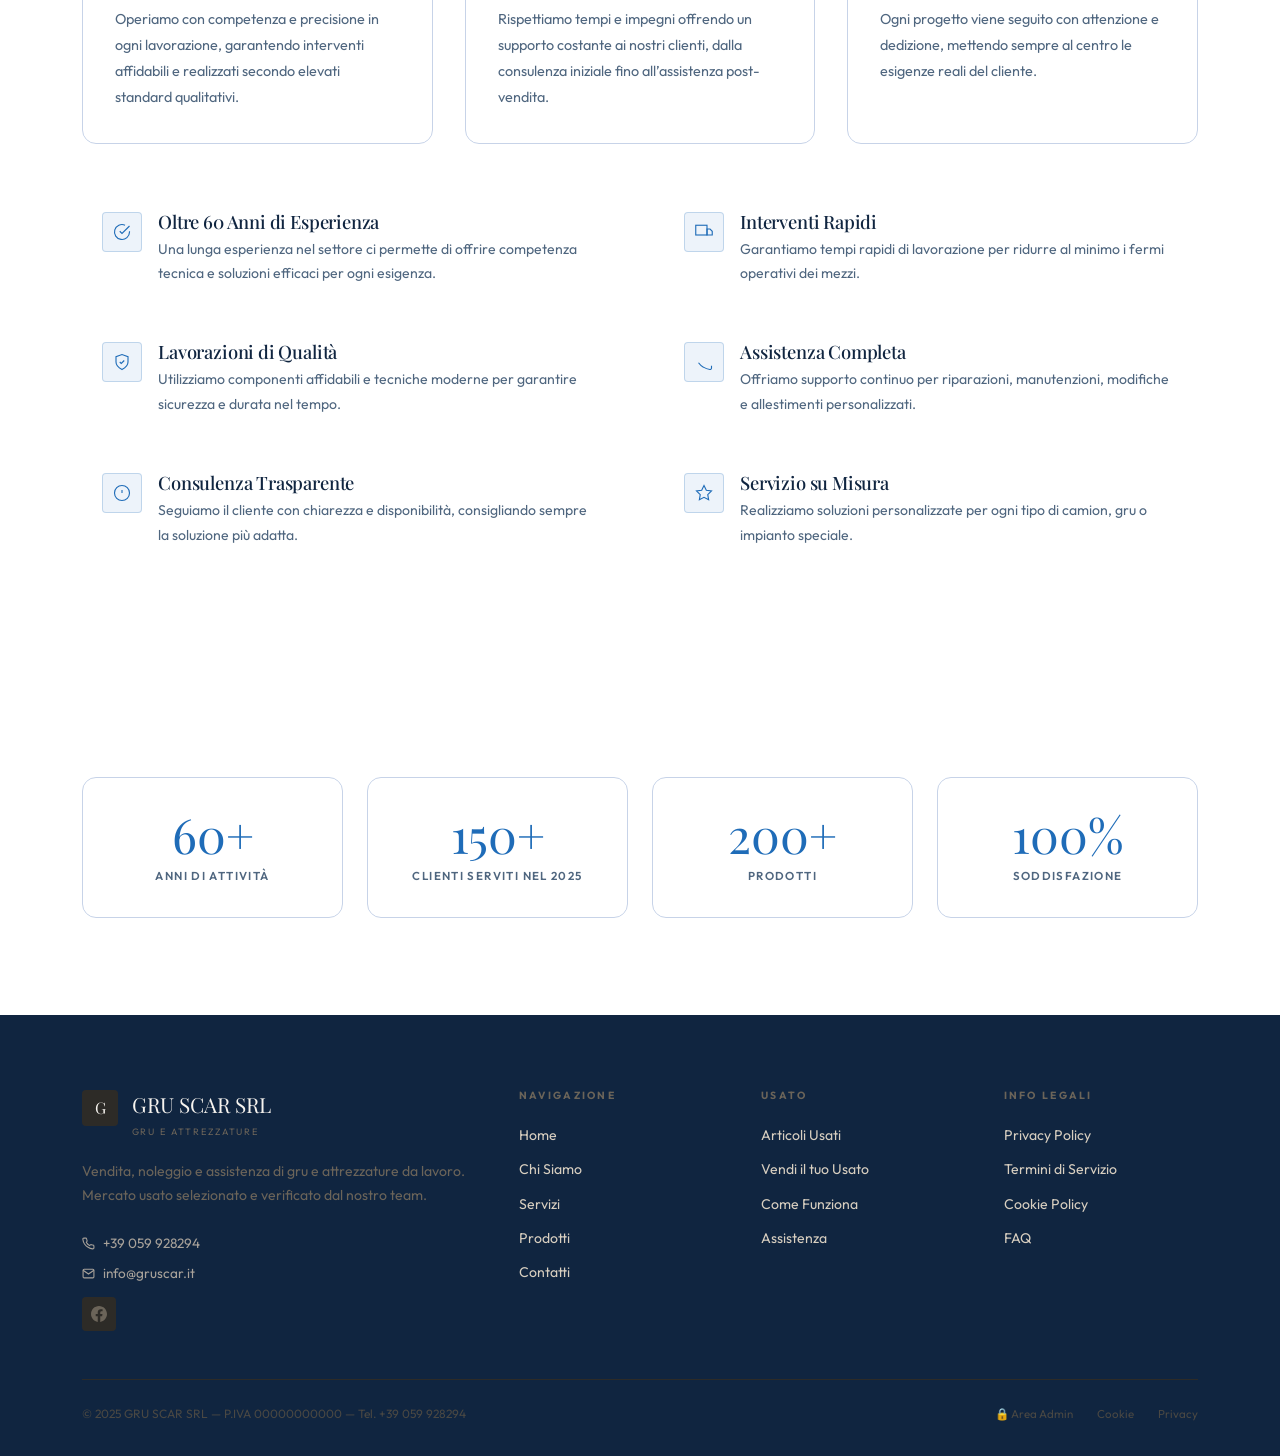
==== commit 08e6e9cb: "Update chi-siamo.html" ====
--- a/chi-siamo.html
+++ b/chi-siamo.html
@@ -27,7 +27,10 @@
       inset: 0;
       background: rgba(16, 37, 64, 0.5);
     }
-    .about-page > *:not(.about-page-bg) {
+    .about-page > .page-header,
+    .about-page > .about-hero-pin,
+    .about-page > .section,
+    .about-page > footer {
       position: relative;
       z-index: 1;
     }
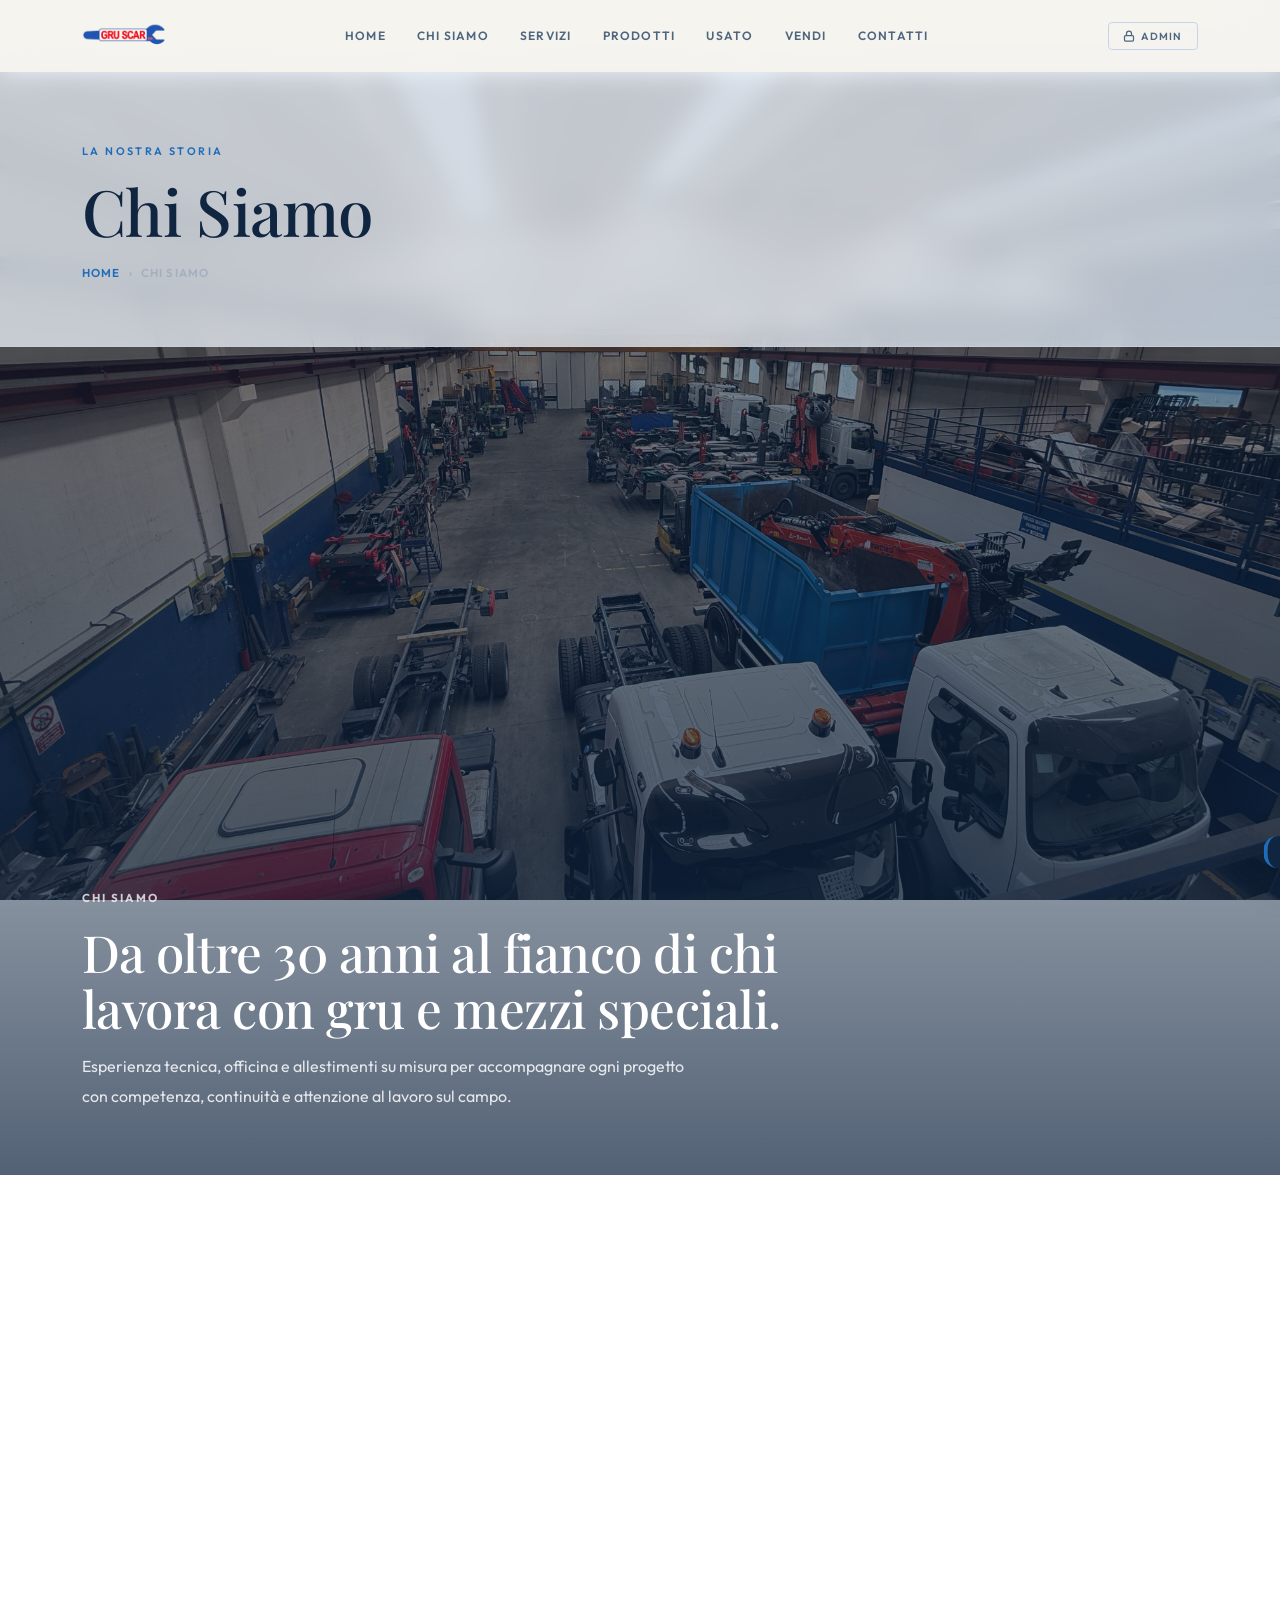
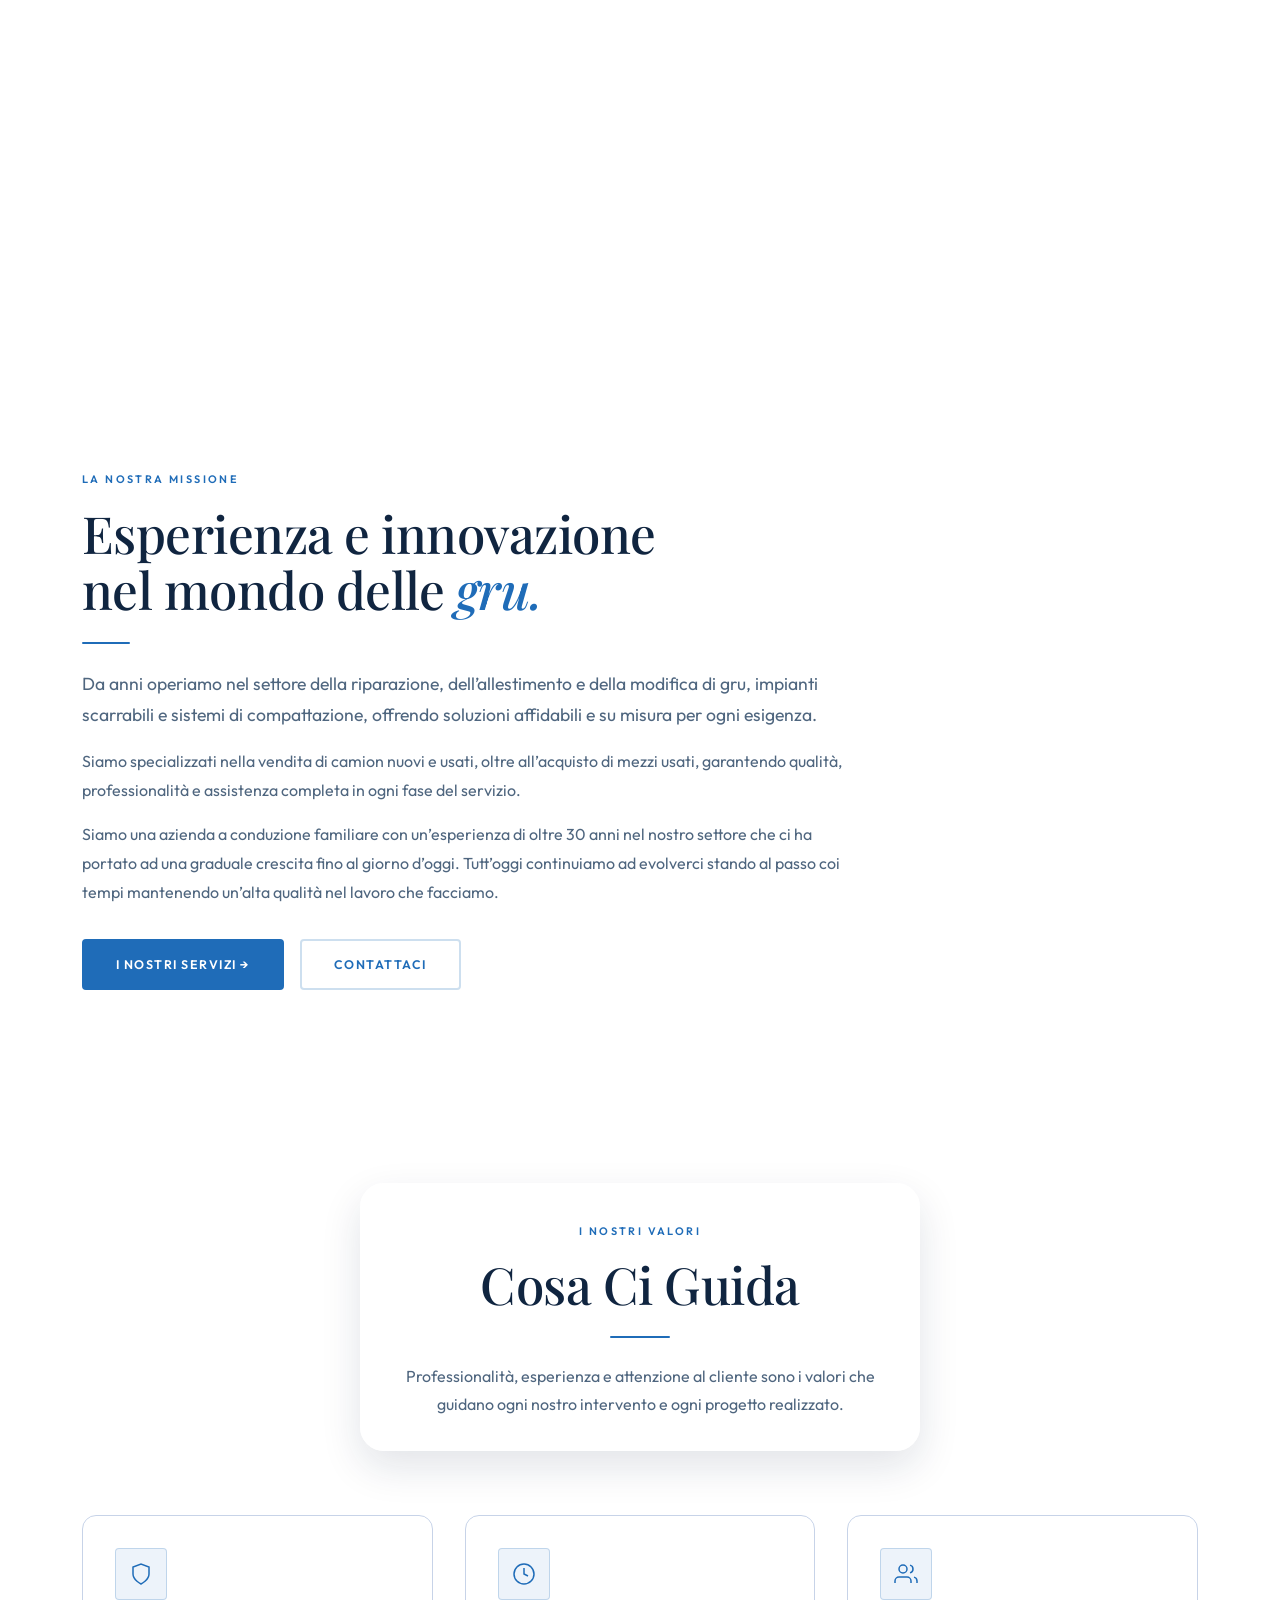
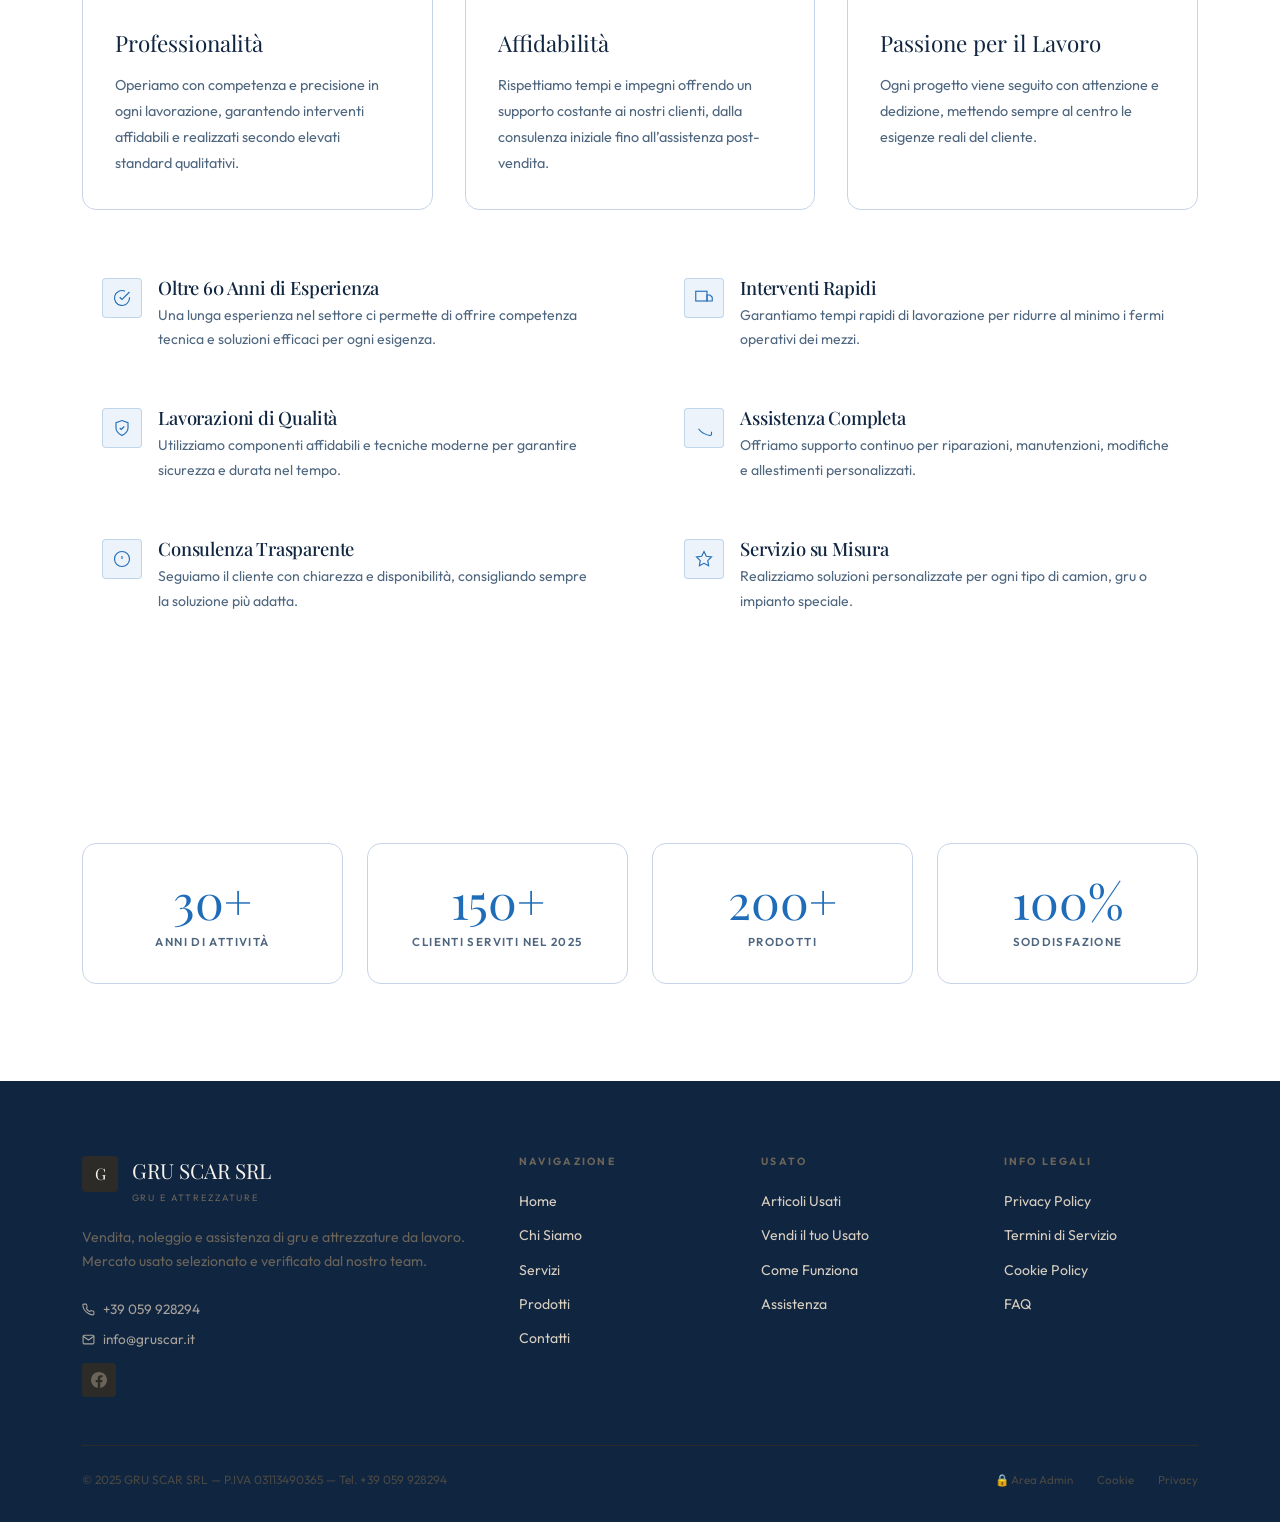
==== commit 17879179: "Update company experience from 60 to 30 years" ====
--- a/chi-siamo.html
+++ b/chi-siamo.html
@@ -97,10 +97,17 @@
     .about-page .section-alt,
     .about-page .stat-box,
     .about-page .offer-card,
-    .about-page .about-feat {
+    .about-page .about-feat,
+    .about-page .about-values-intro {
       background: rgba(255, 255, 255, 0.84);
       backdrop-filter: blur(10px);
       -webkit-backdrop-filter: blur(10px);
+    }
+    .about-values-intro {
+      padding: 2rem 2.25rem;
+      border: 1.5px solid rgba(255, 255, 255, 0.38);
+      border-radius: var(--radius-xl);
+      box-shadow: 0 16px 40px rgba(16, 37, 64, 0.12);
     }
     .about-page .section-alt {
       border-top: 1px solid rgba(255, 255, 255, 0.18);
@@ -168,7 +175,7 @@
       <div class="about-hero-visual">
         <div class="container about-hero-content fade-in">
           <div class="about-hero-eyebrow">Chi Siamo</div>
-          <h2>Da oltre 60 anni al fianco di chi lavora con gru e mezzi speciali.</h2>
+          <h2>Da oltre 30 anni al fianco di chi lavora con gru e mezzi speciali.</h2>
           <p>Esperienza tecnica, officina e allestimenti su misura per accompagnare ogni progetto con competenza, continuità e attenzione al lavoro sul campo.</p>
         </div>
       </div>
@@ -184,7 +191,7 @@
           <div class="divider"></div>
           <p class="lead">Da anni operiamo nel settore della riparazione, dell’allestimento e della modifica di gru, impianti scarrabili e sistemi di compattazione, offrendo soluzioni affidabili e su misura per ogni esigenza.</p>
           <p style="color:var(--text-muted);margin-top:1rem;line-height:1.8;">Siamo specializzati nella vendita di camion nuovi e usati, oltre all’acquisto di mezzi usati, garantendo qualità, professionalità e assistenza completa in ogni fase del servizio.</p>
-          <p style="color:var(--text-muted);margin-top:1rem;line-height:1.8;">Siamo una azienda a conduzione familiare con un’esperienza di oltre 60 anni nel nostro settore che ci ha portato ad una graduale crescita fino al giorno d’oggi. Tutt’oggi continuiamo ad evolverci stando al passo coi tempi mantenendo un’alta qualità nel lavoro che facciamo.</p>
+          <p style="color:var(--text-muted);margin-top:1rem;line-height:1.8;">Siamo una azienda a conduzione familiare con un’esperienza di oltre 30 anni nel nostro settore che ci ha portato ad una graduale crescita fino al giorno d’oggi. Tutt’oggi continuiamo ad evolverci stando al passo coi tempi mantenendo un’alta qualità nel lavoro che facciamo.</p>
           <div class="mt-2" style="display:flex;gap:1rem;flex-wrap:wrap;">
             <a href="cosa-offriamo.html" class="btn btn-gold">I Nostri Servizi →</a>
             <a href="contatti.html" class="btn btn-outline">Contattaci</a>
@@ -198,7 +205,7 @@
 
   <div class="container">
 
-    <div class="text-center fade-in" style="max-width:560px;margin:0 auto 4rem;">
+    <div class="text-center fade-in about-values-intro" style="max-width:560px;margin:0 auto 4rem;">
 
       <span class="section-tag">I Nostri Valori</span>
 
@@ -426,7 +433,7 @@
   <section class="section section-alt">
     <div class="container">
       <div class="grid-4 fade-in">
-        <div class="stat-box"><div class="stat-num">60+</div><div class="stat-lbl">Anni di Attività</div></div>
+        <div class="stat-box"><div class="stat-num">30+</div><div class="stat-lbl">Anni di Attività</div></div>
         <div class="stat-box"><div class="stat-num">150+</div><div class="stat-lbl">Clienti Serviti nel 2025</div></div>
         <div class="stat-box"><div class="stat-num">200+</div><div class="stat-lbl">Prodotti</div></div>
         <div class="stat-box"><div class="stat-num">100%</div><div class="stat-lbl">Soddisfazione</div></div>
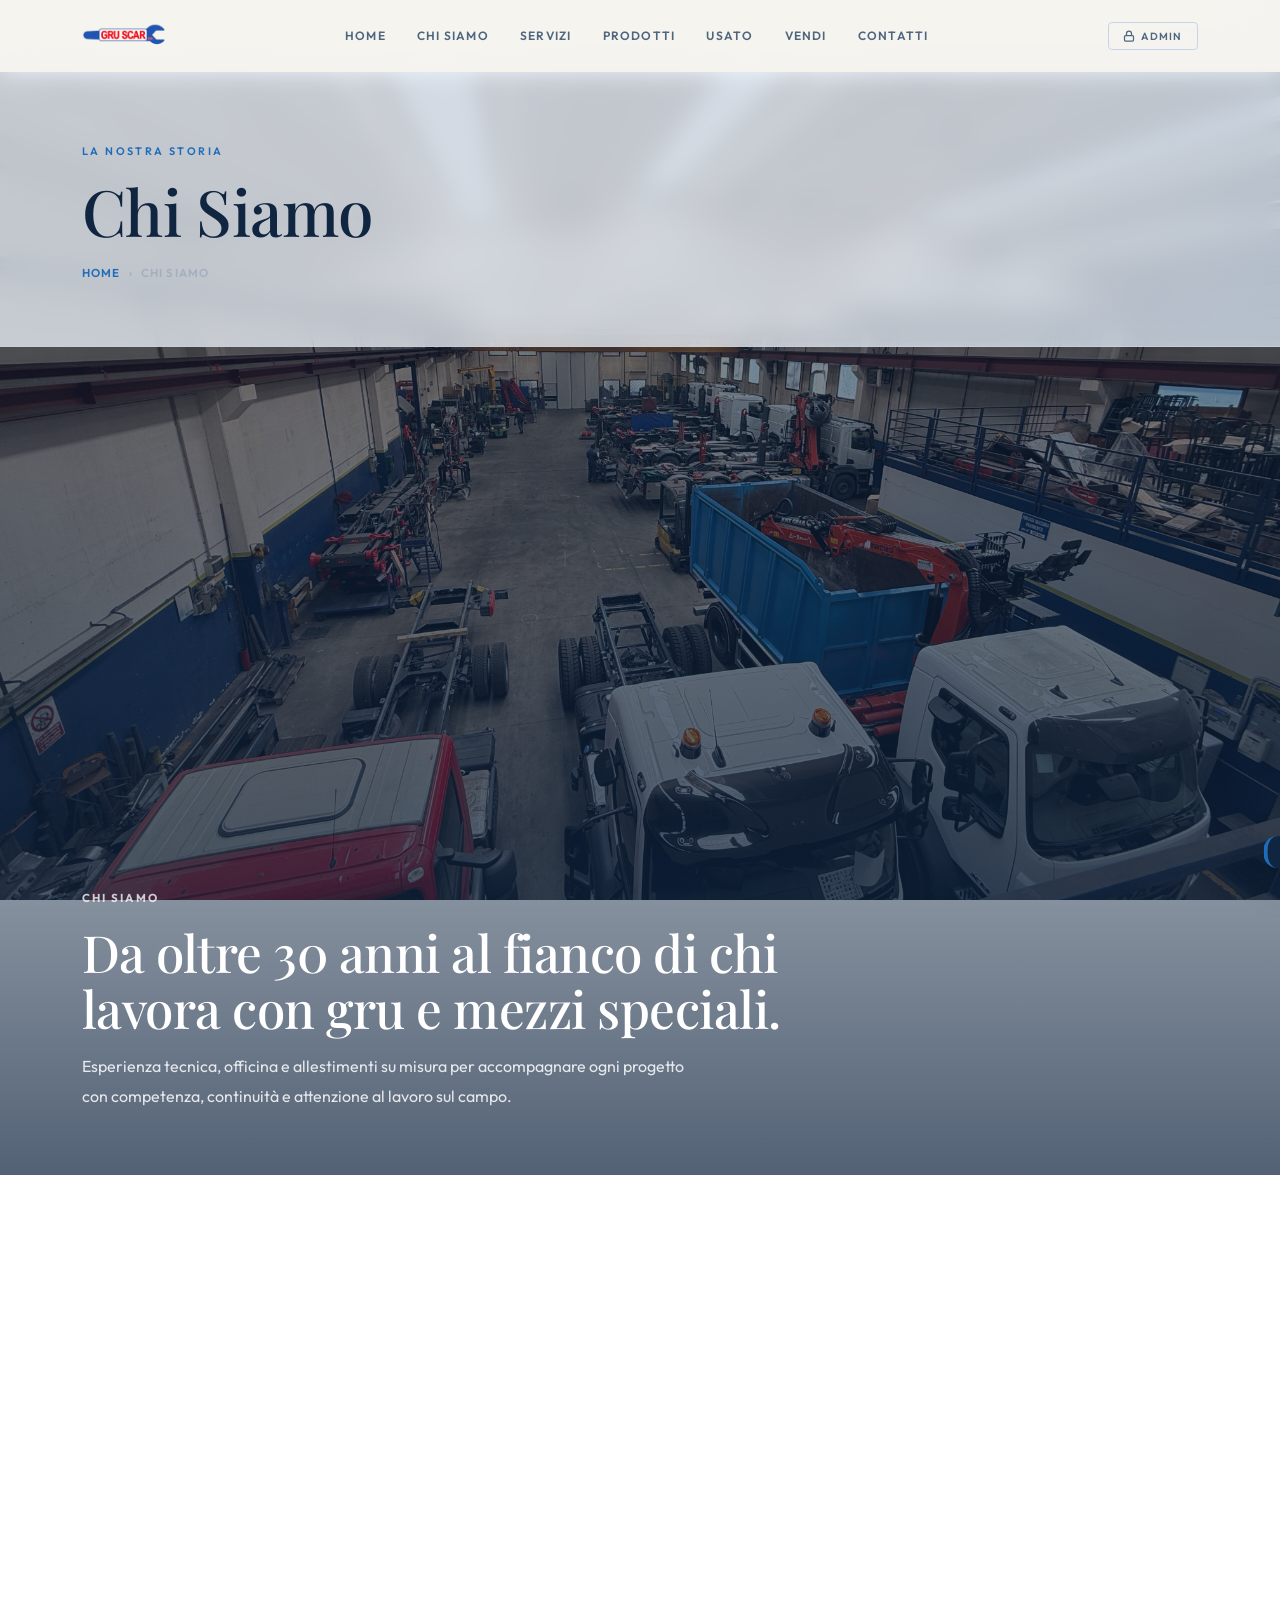
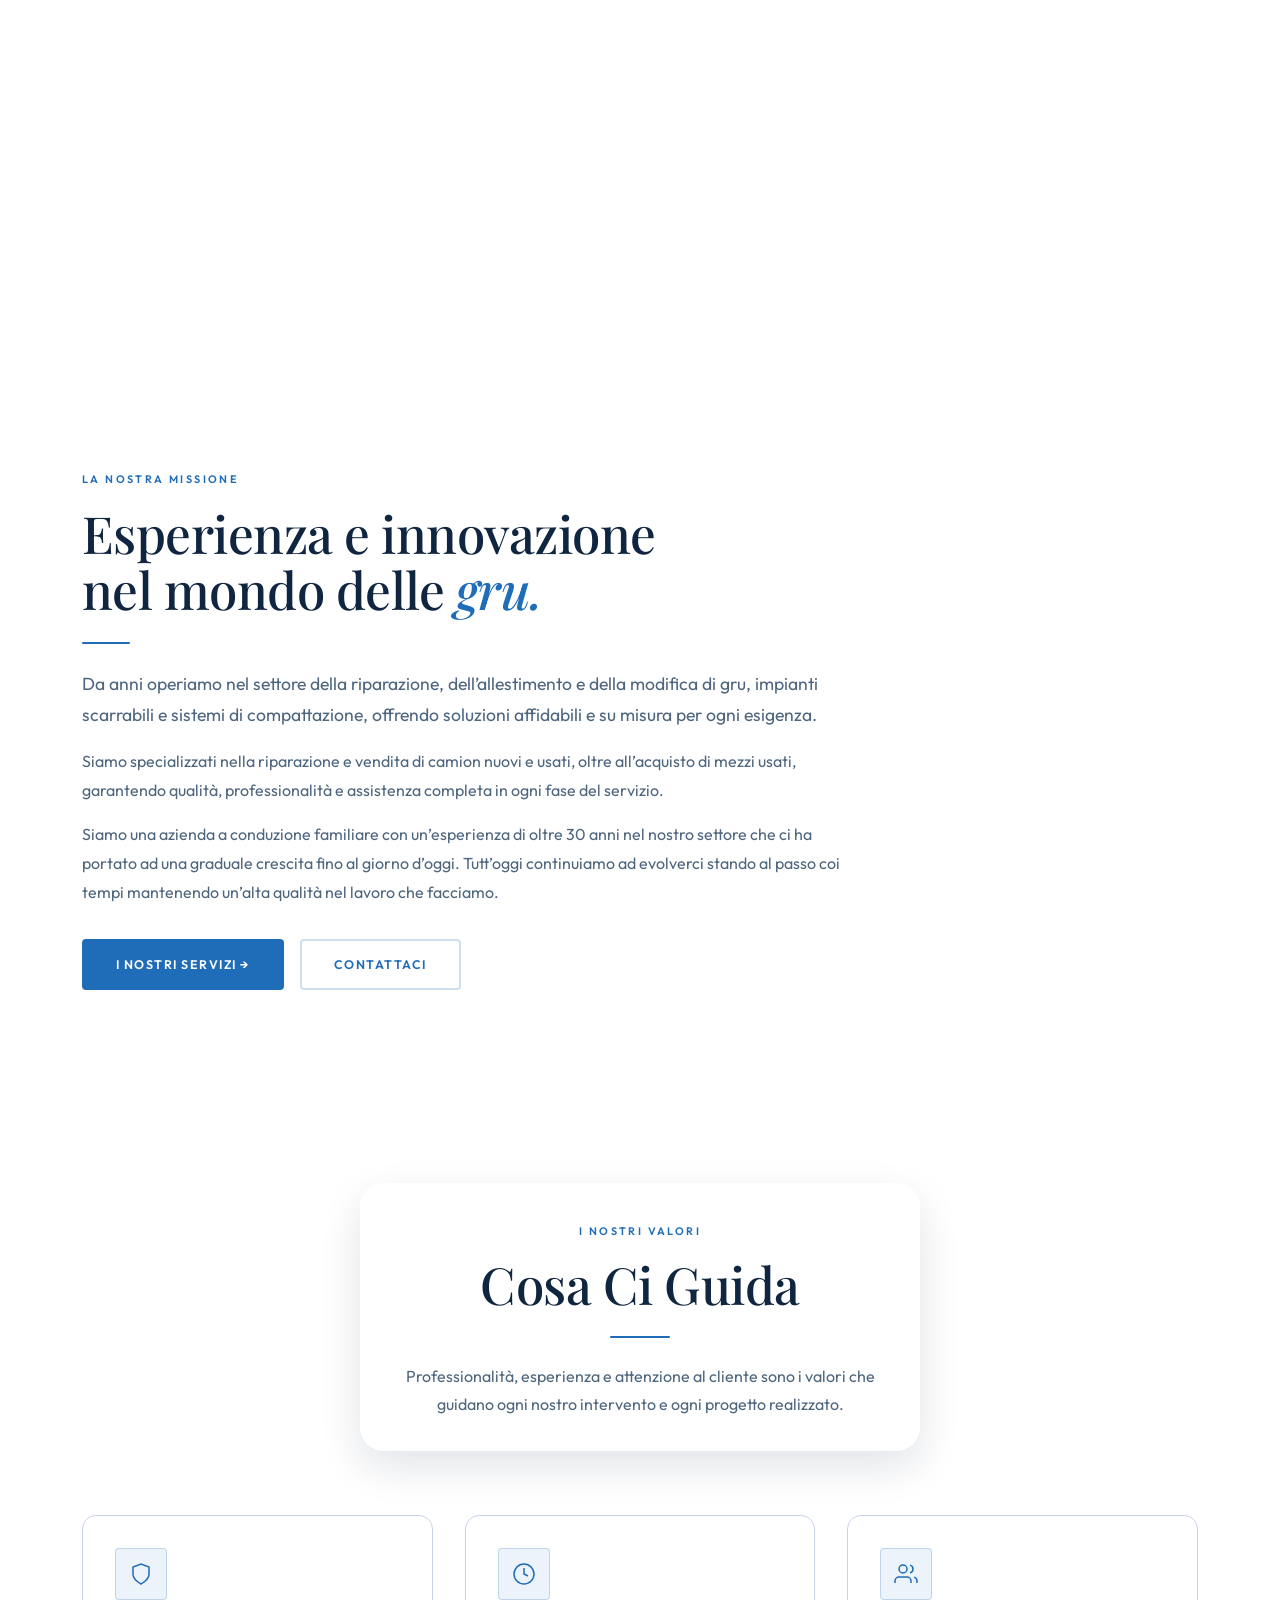
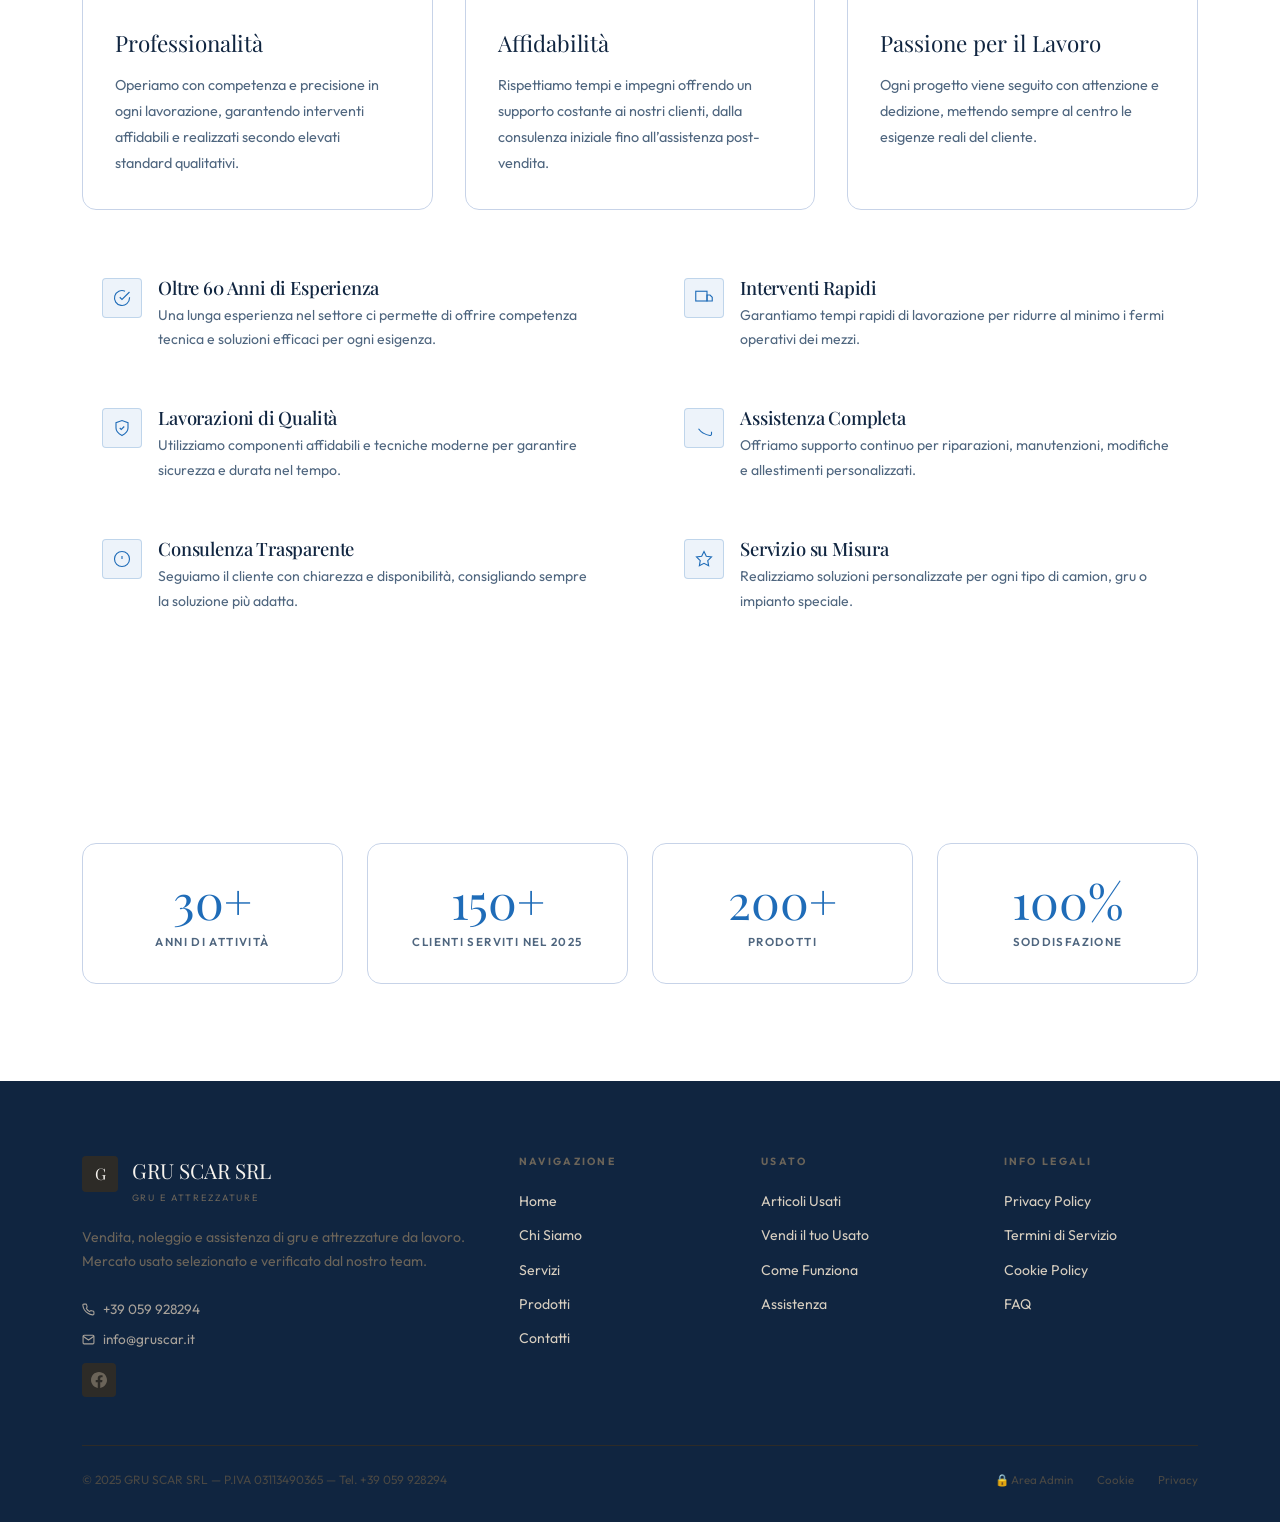
==== commit 49f818cb: "Update description of truck sales and repairs" ====
--- a/chi-siamo.html
+++ b/chi-siamo.html
@@ -190,7 +190,7 @@
           <h2>Esperienza e innovazione <br>nel mondo delle <em style="color:var(--gold);">gru.</em></h2>
           <div class="divider"></div>
           <p class="lead">Da anni operiamo nel settore della riparazione, dell’allestimento e della modifica di gru, impianti scarrabili e sistemi di compattazione, offrendo soluzioni affidabili e su misura per ogni esigenza.</p>
-          <p style="color:var(--text-muted);margin-top:1rem;line-height:1.8;">Siamo specializzati nella vendita di camion nuovi e usati, oltre all’acquisto di mezzi usati, garantendo qualità, professionalità e assistenza completa in ogni fase del servizio.</p>
+          <p style="color:var(--text-muted);margin-top:1rem;line-height:1.8;">Siamo specializzati nella riparazione e vendita di camion nuovi e usati, oltre all’acquisto di mezzi usati, garantendo qualità, professionalità e assistenza completa in ogni fase del servizio.</p>
           <p style="color:var(--text-muted);margin-top:1rem;line-height:1.8;">Siamo una azienda a conduzione familiare con un’esperienza di oltre 30 anni nel nostro settore che ci ha portato ad una graduale crescita fino al giorno d’oggi. Tutt’oggi continuiamo ad evolverci stando al passo coi tempi mantenendo un’alta qualità nel lavoro che facciamo.</p>
           <div class="mt-2" style="display:flex;gap:1rem;flex-wrap:wrap;">
             <a href="cosa-offriamo.html" class="btn btn-gold">I Nostri Servizi →</a>
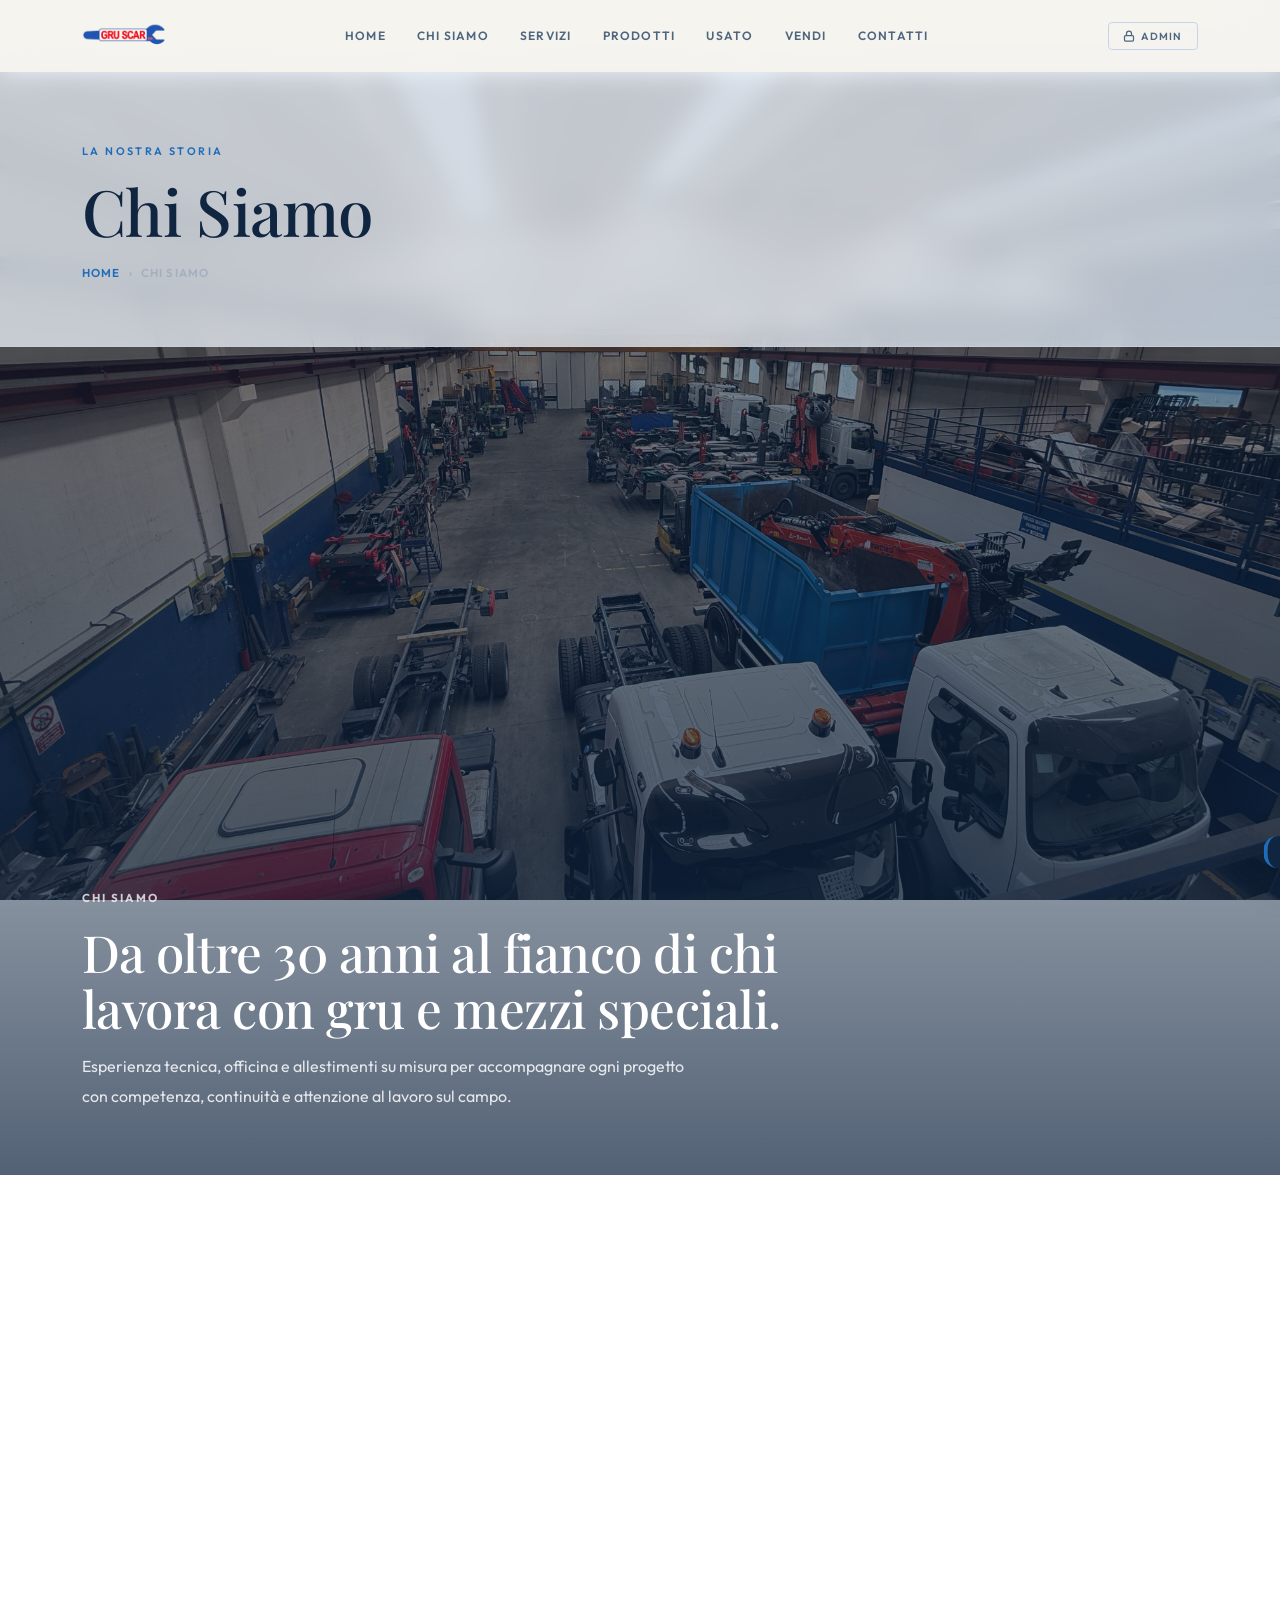
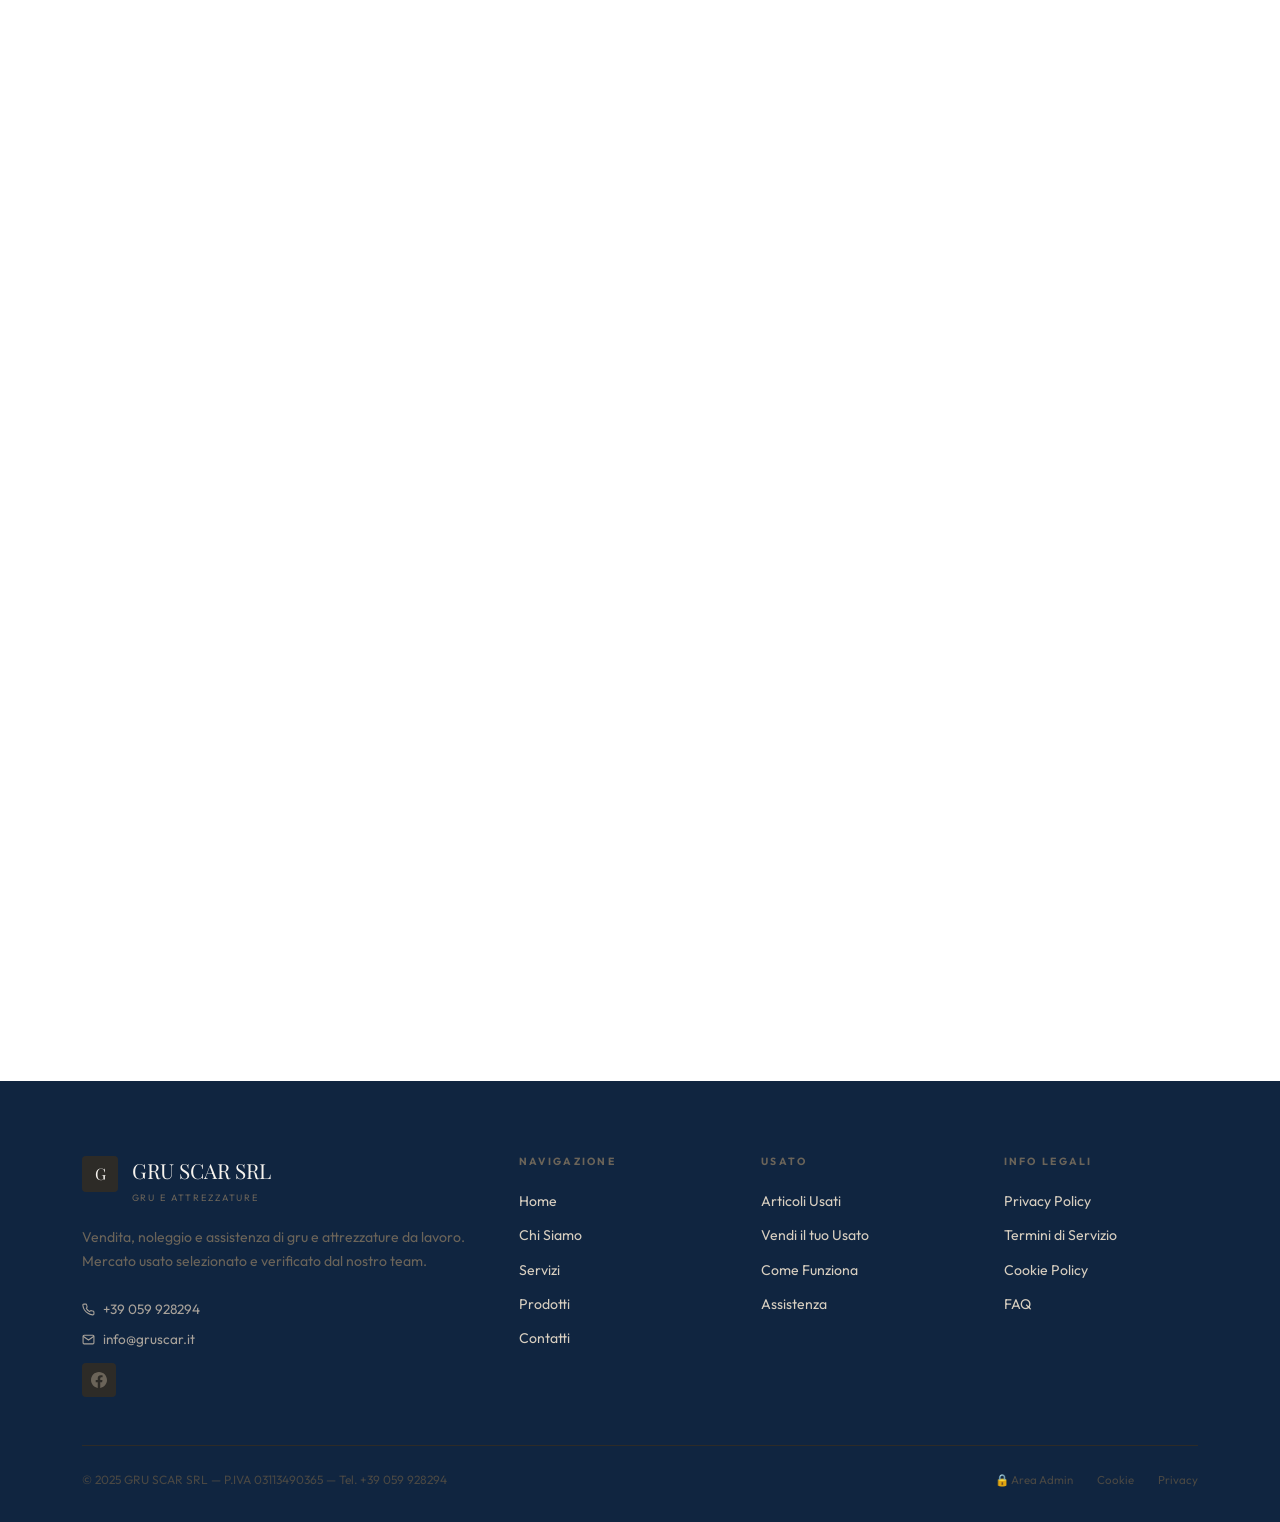
==== commit 4db60e5c: "Update experience description and add meta tags" ====
--- a/chi-siamo.html
+++ b/chi-siamo.html
@@ -4,6 +4,17 @@
   <meta charset="UTF-8">
   <meta name="viewport" content="width=device-width, initial-scale=1.0">
   <title>Chi Siamo — GRU SCAR SRL</title>
+  <meta name="description" content="GRU SCAR SRL offre vendita, assistenza e riparazione di gru, impianti scarrabili, compattatori e camion nuovi e usati, con consulenza tecnica e mercato usato selezionato.">
+  <link rel="canonical" href="https://www.gruscar.it/chi-siamo.html">
+  <link rel="icon" type="image/png" href="log.png">
+  <link rel="apple-touch-icon" href="log.png">
+  <meta property="og:site_name" content="GRU SCAR SRL">
+  <meta property="og:title" content="Chi Siamo — GRU SCAR SRL">
+  <meta property="og:description" content="Scopri GRU SCAR SRL: vendita, assistenza e riparazione di gru, scarrabili, compattatori e camion.">
+  <meta property="og:type" content="website">
+  <meta property="og:url" content="https://www.gruscar.it/chi-siamo.html">
+  <meta property="og:image" content="https://www.gruscar.it/log.png">
+  <meta name="twitter:card" content="summary">
   <link rel="preconnect" href="https://fonts.googleapis.com">
   <link href="https://fonts.googleapis.com/css2?family=Playfair+Display:ital,wght@0,400;0,500;0,600;1,400;1,500&family=Outfit:wght@300;400;500;600&display=swap" rel="stylesheet">
   <link rel="stylesheet" href="style.css">
@@ -190,7 +201,7 @@
           <h2>Esperienza e innovazione <br>nel mondo delle <em style="color:var(--gold);">gru.</em></h2>
           <div class="divider"></div>
           <p class="lead">Da anni operiamo nel settore della riparazione, dell’allestimento e della modifica di gru, impianti scarrabili e sistemi di compattazione, offrendo soluzioni affidabili e su misura per ogni esigenza.</p>
-          <p style="color:var(--text-muted);margin-top:1rem;line-height:1.8;">Siamo specializzati nella riparazione e vendita di camion nuovi e usati, oltre all’acquisto di mezzi usati, garantendo qualità, professionalità e assistenza completa in ogni fase del servizio.</p>
+          <p style="color:var(--text-muted);margin-top:1rem;line-height:1.8;">Siamo specializzati nella vendita di camion nuovi e usati, oltre all’acquisto di mezzi usati, garantendo qualità, professionalità e assistenza completa in ogni fase del servizio.</p>
           <p style="color:var(--text-muted);margin-top:1rem;line-height:1.8;">Siamo una azienda a conduzione familiare con un’esperienza di oltre 30 anni nel nostro settore che ci ha portato ad una graduale crescita fino al giorno d’oggi. Tutt’oggi continuiamo ad evolverci stando al passo coi tempi mantenendo un’alta qualità nel lavoro che facciamo.</p>
           <div class="mt-2" style="display:flex;gap:1rem;flex-wrap:wrap;">
             <a href="cosa-offriamo.html" class="btn btn-gold">I Nostri Servizi →</a>
@@ -295,7 +306,7 @@
 
           <div>
 
-            <h4 style="margin-bottom:.3rem;">Oltre 60 Anni di Esperienza</h4>
+            <h4 style="margin-bottom:.3rem;">Oltre 30 Anni di Esperienza</h4>
 
             <p style="font-size:.88rem;color:var(--text-muted);">
 
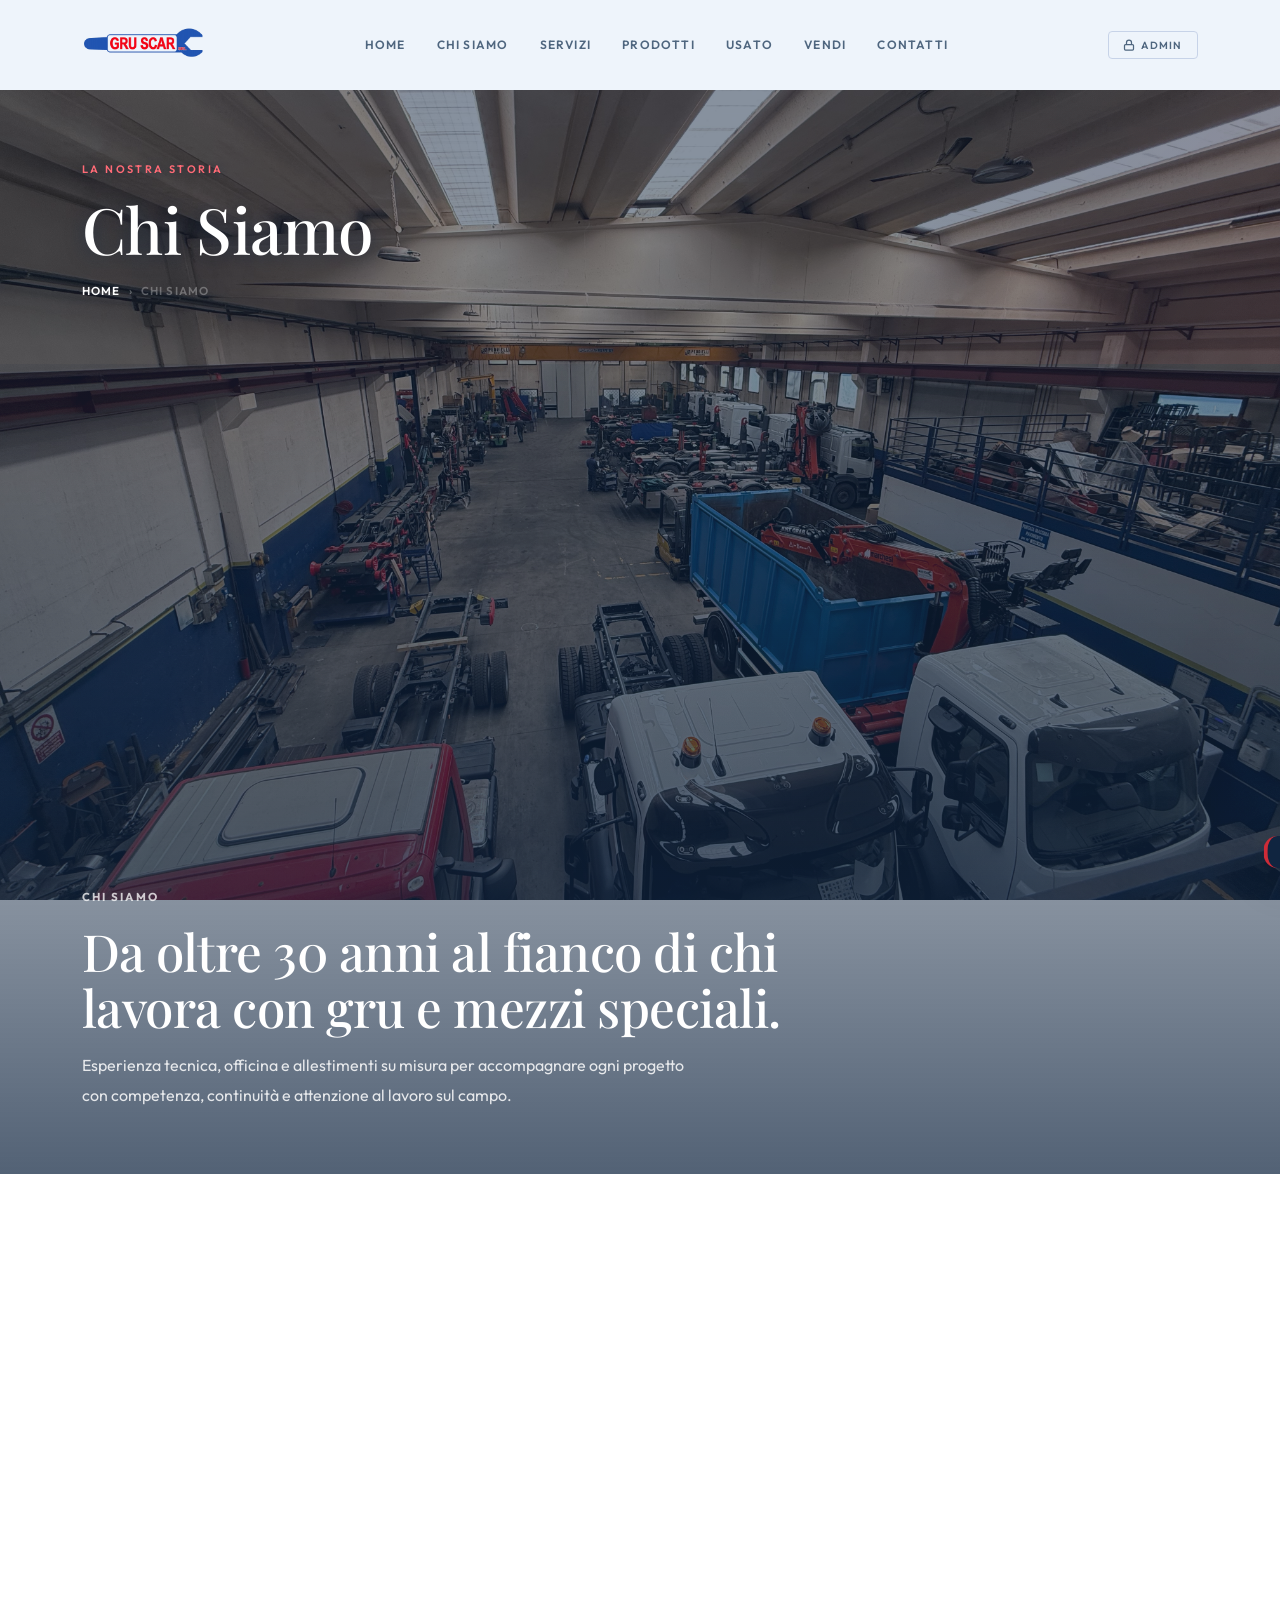
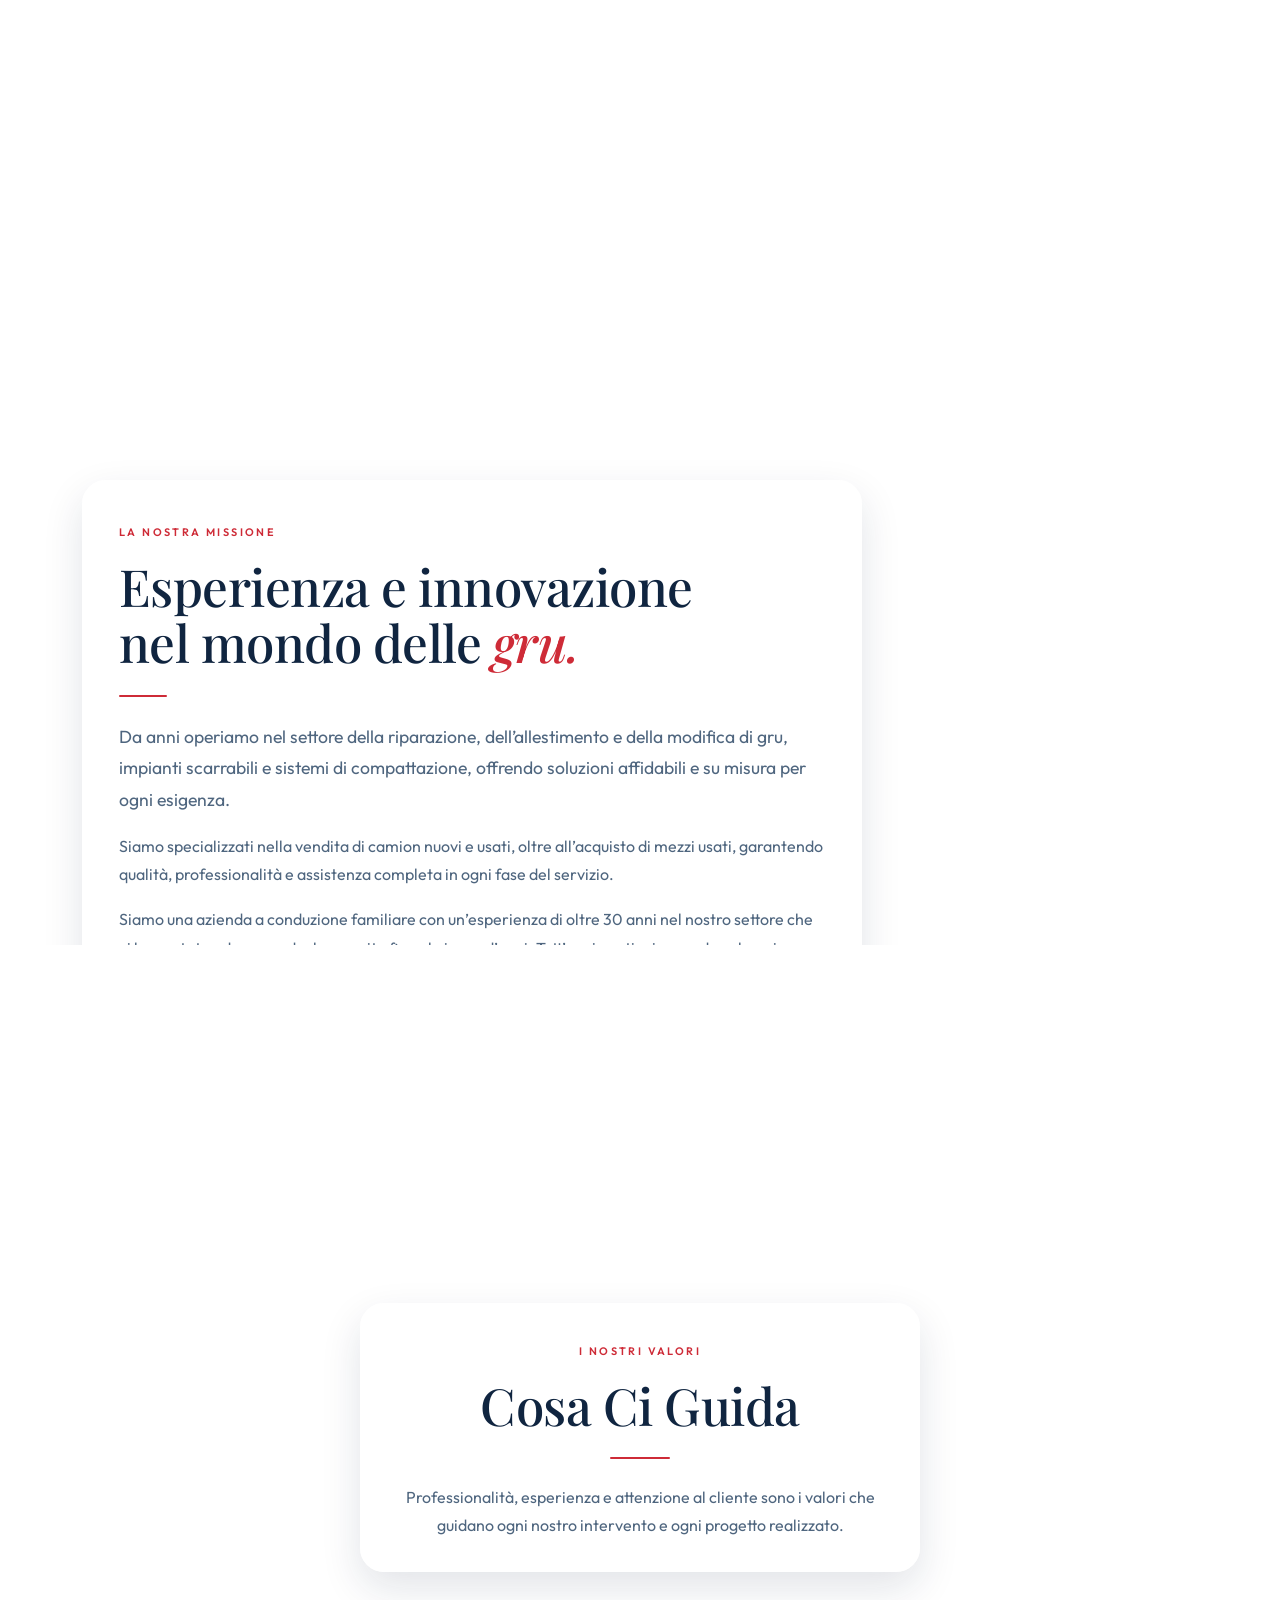
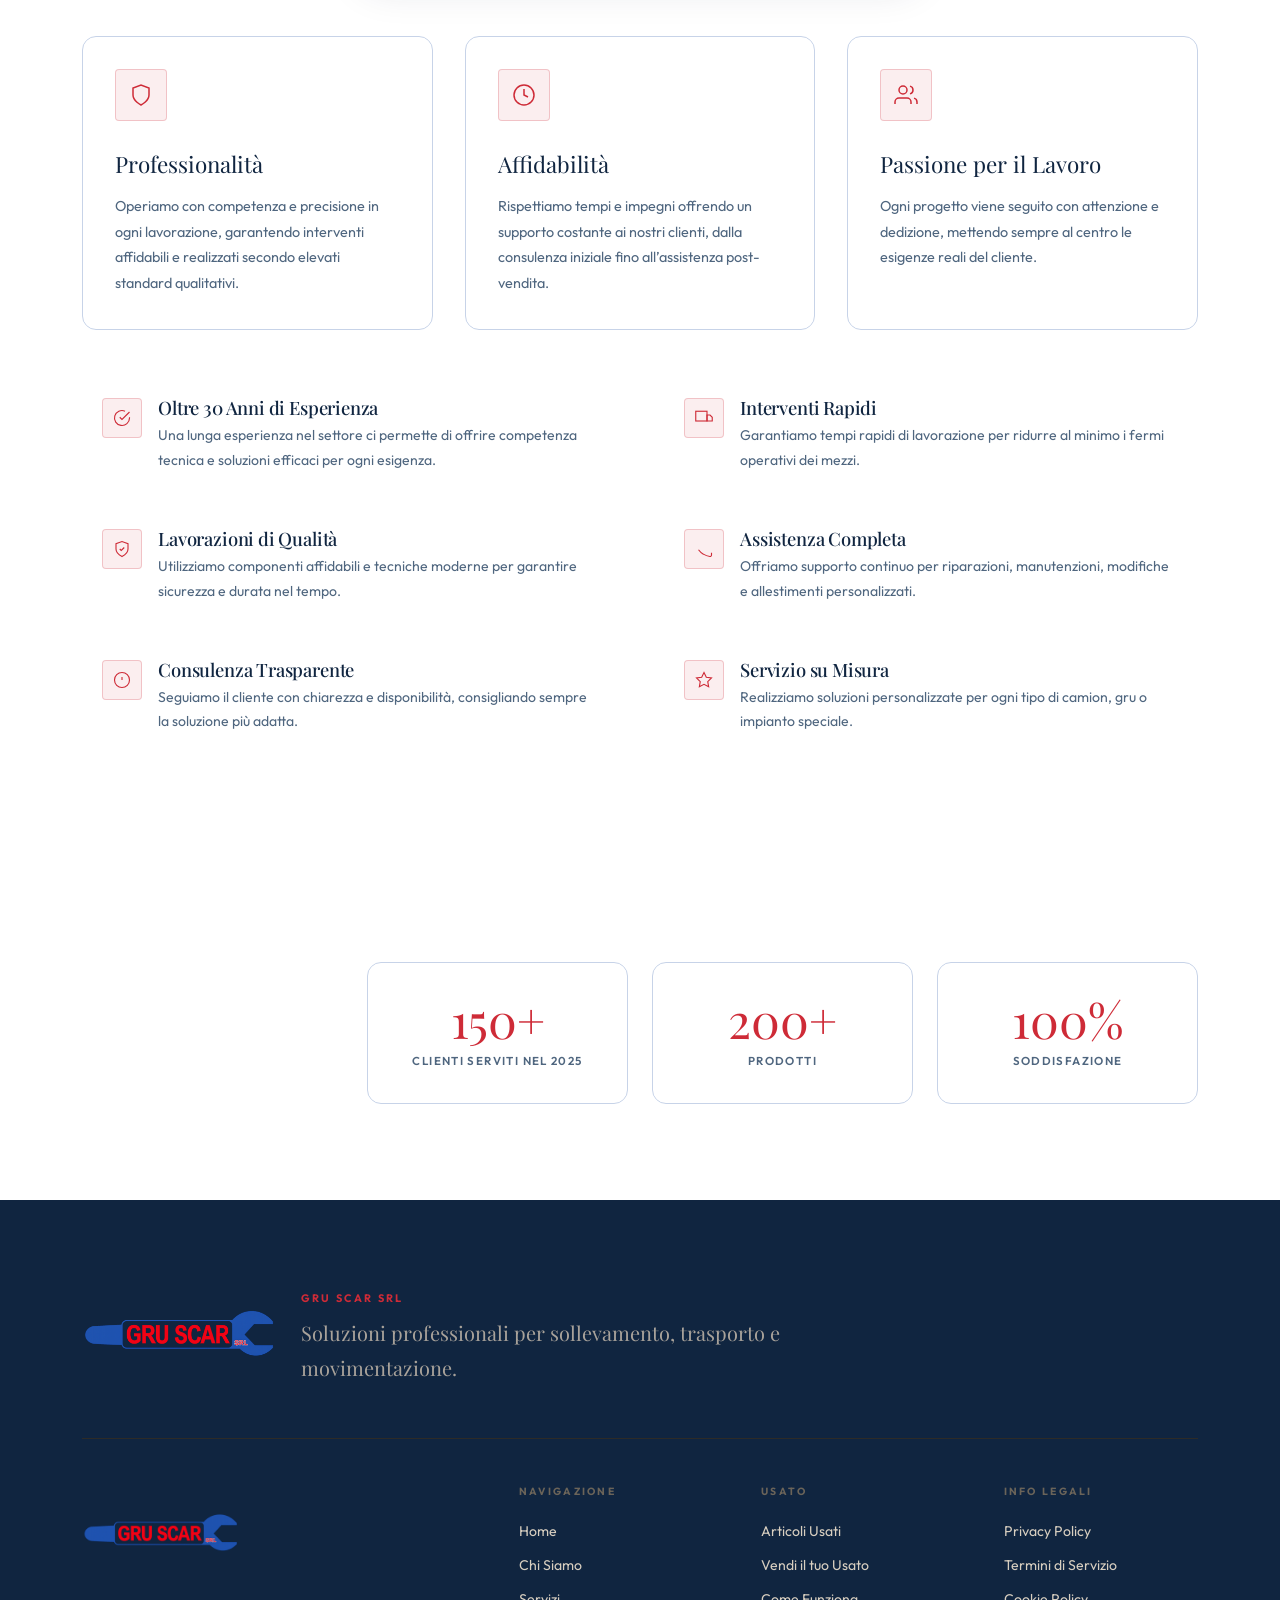
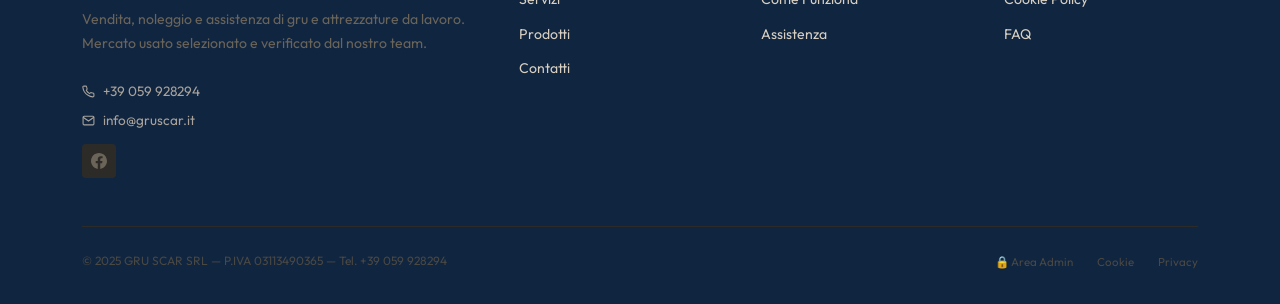
==== commit eb9c88b0: "Change logo file names and adjust styles Updated logo references and modified styles for the about p" ====
--- a/chi-siamo.html
+++ b/chi-siamo.html
@@ -6,14 +6,14 @@
   <title>Chi Siamo — GRU SCAR SRL</title>
   <meta name="description" content="GRU SCAR SRL offre vendita, assistenza e riparazione di gru, impianti scarrabili, compattatori e camion nuovi e usati, con consulenza tecnica e mercato usato selezionato.">
   <link rel="canonical" href="https://www.gruscar.it/chi-siamo.html">
-  <link rel="icon" type="image/png" href="log.png">
-  <link rel="apple-touch-icon" href="log.png">
+  <link rel="icon" type="image/png" href="logo.png">
+  <link rel="apple-touch-icon" href="logo.png">
   <meta property="og:site_name" content="GRU SCAR SRL">
   <meta property="og:title" content="Chi Siamo — GRU SCAR SRL">
   <meta property="og:description" content="Scopri GRU SCAR SRL: vendita, assistenza e riparazione di gru, scarrabili, compattatori e camion.">
   <meta property="og:type" content="website">
   <meta property="og:url" content="https://www.gruscar.it/chi-siamo.html">
-  <meta property="og:image" content="https://www.gruscar.it/log.png">
+  <meta property="og:image" content="https://www.gruscar.it/logo.png">
   <meta name="twitter:card" content="summary">
   <link rel="preconnect" href="https://fonts.googleapis.com">
   <link href="https://fonts.googleapis.com/css2?family=Playfair+Display:ital,wght@0,400;0,500;0,600;1,400;1,500&family=Outfit:wght@300;400;500;600&display=swap" rel="stylesheet">
@@ -46,10 +46,30 @@
       z-index: 1;
     }
     .about-page .page-header {
-      background: rgba(237, 244, 251, 0.76);
-      backdrop-filter: blur(12px);
-      -webkit-backdrop-filter: blur(12px);
-      border-bottom-color: rgba(199, 211, 232, 0.55);
+      background: transparent;
+      backdrop-filter: none;
+      -webkit-backdrop-filter: none;
+      border-bottom: none;
+    }
+    .about-page .page-header h1 { color: #fff; text-shadow: 0 2px 18px rgba(16, 37, 64, 0.55); }
+    .about-page .page-header .section-tag { color: #ff6b76; text-shadow: 0 1px 10px rgba(16, 37, 64, 0.6); }
+    .about-page .breadcrumb { color: rgba(255, 255, 255, 0.75); }
+    .about-page .breadcrumb a { color: #fff; }
+    .about-page .section-alt {
+      background: transparent;
+      backdrop-filter: none;
+      -webkit-backdrop-filter: none;
+      border: none;
+    }
+    .about-page .glass-card .section-tag { color: var(--gold); text-shadow: none; }
+    .about-page .glass-card {
+      background: rgba(255, 255, 255, 0.84);
+      backdrop-filter: blur(10px);
+      -webkit-backdrop-filter: blur(10px);
+      border: 1.5px solid rgba(255, 255, 255, 0.38);
+      border-radius: var(--radius-xl);
+      box-shadow: 0 16px 40px rgba(16, 37, 64, 0.12);
+      padding: 2.25rem;
     }
     .about-hero-pin {
       height: 180vh;
@@ -105,7 +125,6 @@
     .about-intro-copy {
       max-width: 780px;
     }
-    .about-page .section-alt,
     .about-page .stat-box,
     .about-page .offer-card,
     .about-page .about-feat,
@@ -119,10 +138,6 @@
       border: 1.5px solid rgba(255, 255, 255, 0.38);
       border-radius: var(--radius-xl);
       box-shadow: 0 16px 40px rgba(16, 37, 64, 0.12);
-    }
-    .about-page .section-alt {
-      border-top: 1px solid rgba(255, 255, 255, 0.18);
-      border-bottom: 1px solid rgba(255, 255, 255, 0.18);
     }
     .about-page .about-feat {
       padding: 1.2rem;
@@ -196,7 +211,7 @@
   <!-- ════════════ INTRO ════════════ -->
   <section class="section section-alt">
     <div class="container">
-      <div class="fade-in about-intro-copy">
+      <div class="fade-in about-intro-copy glass-card">
           <span class="section-tag">La Nostra Missione</span>
           <h2>Esperienza e innovazione <br>nel mondo delle <em style="color:var(--gold);">gru.</em></h2>
           <div class="divider"></div>
--- a/style.css
+++ b/style.css
@@ -1,8 +1,7 @@
 /* ════════════════════════════════════════════════════════
-   AZIENDANAME — Foglio di Stile Condiviso
-   Tema: Chiaro · Professionale · Editoriale
-   ════════════════════════════════════════════════════════ */
-
+GRU SCAR SRL — Foglio di Stile Condiviso
+Tema: Chiaro · Professionale · Editoriale
+════════════════════════════════════════════════════════ */
 @import url('https://fonts.googleapis.com/css2?family=Playfair+Display:ital,wght@0,400;0,500;0,600;1,400;1,500&family=Outfit:wght@300;400;500;600&display=swap');
 
 /* ── VARIABILI ─────────────────────────────────────────── */
@@ -12,22 +11,18 @@
   --surface2:  #e6eff9;
   --border:    #c7d3e8;
   --border-strong: #9cb7d4;
-
   --text:      #102540;
   --text-muted:#4f667f;
   --text-dim:  #7b8ea6;
-
-  --gold:      #1f6cb8;
-  --gold-dark: #154a7e;
-  --gold-light:#4f8fd1;
-  --gold-bg:   rgba(31,108,184,0.08);
-  --gold-border:rgba(31,108,184,0.22);
-
-  --success:   #1e7c6a;
+  --gold:      #ce2b37;
+  --gold-dark: #b3252f;
+  --gold-light:#e53946;
+  --gold-bg:   rgba(206, 43, 55, 0.08);
+  --gold-border:rgba(206, 43, 55, 0.22);
+  --success:   #009246;
   --danger:    #c0392b;
   --warning:   #d97706;
   --info:      #2563a8;
-
   --radius:    4px;
   --radius-lg: 14px;
   --radius-xl: 24px;
@@ -35,7 +30,7 @@
   --shadow:    0 4px 24px rgba(0,0,0,0.09);
   --shadow-lg: 0 12px 48px rgba(0,0,0,0.12);
   --transition:0.3s cubic-bezier(0.4,0,0.2,1);
-  --nav-h:     72px;
+  --nav-h:     90px;
 }
 
 /* ── RESET & BASE ──────────────────────────────────────── */
@@ -70,7 +65,6 @@
 h3 { font-size: clamp(1.3rem, 2vw, 1.75rem); }
 h4 { font-size: 1.15rem; }
 p { line-height: 1.75; }
-
 .section-tag {
   display: inline-block;
   font-family: 'Outfit', sans-serif;
@@ -90,7 +84,6 @@
 .section-sm     { padding: 4rem 0; }
 .section-alt    { background: var(--surface); }
 .section-dark   { background: var(--text); color: #f6f3ee; }
-
 .grid-2 { display: grid; grid-template-columns: 1fr 1fr; gap: 3rem; }
 .grid-3 { display: grid; grid-template-columns: repeat(3,1fr); gap: 2rem; }
 .grid-4 { display: grid; grid-template-columns: repeat(4,1fr); gap: 1.5rem; }
@@ -102,7 +95,6 @@
 .gap-1 { gap: 1rem; }
 .gap-2 { gap: 2rem; }
 .items-start { align-items: flex-start; }
-
 .mt-1  { margin-top: 1rem; }
 .mt-2  { margin-top: 2rem; }
 .mt-3  { margin-top: 3rem; }
@@ -147,7 +139,7 @@
   color: #fff;
   border: 2px solid var(--gold);
 }
-.btn-gold:hover { background: var(--gold-dark); border-color: var(--gold-dark); transform: translateY(-2px); box-shadow: 0 6px 20px rgba(31,108,184,0.3); }
+.btn-gold:hover { background: var(--gold-dark); border-color: var(--gold-dark); transform: translateY(-2px); box-shadow: 0 6px 20px rgba(206,43,55,0.3); }
 .btn-outline {
   background: transparent;
   color: var(--gold);
@@ -193,7 +185,7 @@
   font-size: 0.92rem;
   transition: var(--transition);
 }
-.form-input:focus { border-color: var(--gold); box-shadow: 0 0 0 3px rgba(154,111,40,0.1); }
+.form-input:focus { border-color: var(--gold); box-shadow: 0 0 0 3px rgba(206,43,55,0.1); }
 .form-input::placeholder { color: var(--text-dim); }
 textarea.form-input { resize: vertical; min-height: 120px; }
 select.form-input { cursor: pointer; }
@@ -241,17 +233,19 @@
   text-transform: uppercase;
 }
 .badge-gold    { background: var(--gold-bg); color: var(--gold); border: 1px solid var(--gold-border); }
-.badge-success { background: rgba(45,122,79,0.1); color: var(--success); border: 1px solid rgba(45,122,79,0.25); }
-.badge-warning { background: rgba(183,121,31,0.1); color: var(--warning); border: 1px solid rgba(183,121,31,0.25); }
+.badge-success { background: rgba(0,146,70,0.1); color: var(--success); border: 1px solid rgba(0,146,70,0.25); }
+.badge-warning { background: rgba(217,119,6,0.1); color: var(--warning); border: 1px solid rgba(217,119,6,0.25); }
 .badge-danger  { background: rgba(192,57,43,0.1); color: var(--danger); border: 1px solid rgba(192,57,43,0.25); }
 .badge-neutral { background: var(--surface2); color: var(--text-muted); border: 1px solid var(--border); }
 
-/* ── NAVBAR ──────────────────────────────────────────────── */
+/* ══════════════════════════════════════════════════════════
+   NAVBAR — LOGO GRANDE E DIRETTAMENTE CLICCABILE
+   ══════════════════════════════════════════════════════════ */
 #navbar {
   position: fixed; top: 0; left: 0; right: 0;
   height: var(--nav-h);
   z-index: 900;
-  background: rgba(246,243,238,0.92);
+  background: rgba(237,244,251,0.92);
   backdrop-filter: blur(16px);
   -webkit-backdrop-filter: blur(16px);
   border-bottom: 1.5px solid transparent;
@@ -262,27 +256,23 @@
   height: var(--nav-h);
   display: flex; align-items: center; justify-content: space-between;
 }
+
+/* Logo — link diretto, senza frame/riquadro, GRANDE */
 .nav-logo {
-  display: flex; align-items: center; gap: 0.75rem;
+  display: flex; align-items: center;
   text-decoration: none;
   flex-shrink: 0;
-}
-.nav-logo img { transition: opacity 0.2s ease; }
-.nav-logo img:hover { opacity: 0.85; }
-/* LOGO PLACEHOLDER — sostituisci .logo-mark con un <img> */
-.logo-mark {
-  width: 42px; height: 42px;
-  background: var(--text);
-  border-radius: var(--radius);
-  display: flex; align-items: center; justify-content: center;
-  font-family: 'Playfair Display', serif;
-  font-size: 1.2rem;
-  color: var(--bg);
-  flex-shrink: 0;
-}
-
-.logo-name { font-family: 'Playfair Display', serif; font-size: 1.25rem; color: var(--text); line-height: 1; display: block; }
-.logo-sub  { font-size: 0.58rem; font-weight: 600; letter-spacing: 0.2em; text-transform: uppercase; color: var(--text-dim); display: block; margin-top: 1px; }
+  transition: transform 0.2s ease, opacity 0.2s ease;
+}
+.nav-logo:hover { transform: scale(1.03); opacity: 0.9; }
+
+/* LOGO NAVBAR — MOLTO GRANDE */
+.nav-logo > img {
+  height: 82px;
+  width: auto;
+  display: block;
+  object-fit: contain;
+}
 
 .nav-links { display: flex; align-items: center; gap: 0.25rem; }
 .nav-links a {
@@ -345,6 +335,15 @@
   transition: var(--transition);
 }
 .mobile-nav a:hover, .mobile-nav a.active { color: var(--gold); }
+.mobile-brand { display: none; }
+
+/* LOGO MOBILE — GRANDE */
+.mobile-brand img {
+  height: 90px;
+  width: auto;
+  display: block;
+  object-fit: contain;
+}
 
 /* ── PAGE HEADER (banner interno pagine) ─────────────────── */
 .page-header {
@@ -426,12 +425,41 @@
 }
 .modal-close:hover { background: var(--border); color: var(--text); }
 
-/* ── FOOTER ──────────────────────────────────────────────── */
+/* ══════════════════════════════════════════════════════════
+   FOOTER — LOGHI GRANDI E DIRETTAMENTE CLICCABILI
+   ══════════════════════════════════════════════════════════ */
 footer {
   background: var(--text);
   color: #c8c2b6;
   padding: 4.5rem 0 2rem;
 }
+.brand-signature {
+  display: flex; align-items: center; gap: 1.5rem;
+  padding: 0 0 2.25rem;
+  margin-bottom: 2.75rem;
+  border-bottom: 1px solid #2d2b27;
+}
+
+/* LOGO FOOTER GRANDE — senza frame, MOLTO GRANDE */
+.brand-signature-logo {
+  display: flex; align-items: center;
+  flex-shrink: 0;
+  transition: transform 0.2s ease, opacity 0.2s ease;
+}
+.brand-signature-logo:hover { transform: scale(1.03); opacity: 0.9; }
+.brand-signature-logo > img {
+  height: 130px;
+  width: auto;
+  display: block;
+  object-fit: contain;
+}
+
+.brand-signature-label {
+  display: block; color: var(--gold); font-size: .68rem; font-weight: 700;
+  letter-spacing: .2em; text-transform: uppercase; margin-bottom: .45rem;
+}
+.brand-signature p { color: #a8a29a; font-family: 'Playfair Display',serif; font-size: 1.25rem; max-width: 520px; }
+
 .footer-grid { display: grid; grid-template-columns: 2fr 1fr 1fr 1fr; gap: 3rem; margin-bottom: 3rem; }
 .footer-logo-name { font-family: 'Playfair Display', serif; font-size: 1.3rem; color: #f6f3ee; }
 .footer-logo-sub  { font-size: 0.58rem; letter-spacing: 0.2em; text-transform: uppercase; color: #6b6459; margin-top: 2px; display: block; }
@@ -445,7 +473,19 @@
 .footer-legal { display: flex; gap: 1.5rem; }
 .footer-legal a { font-size: 0.72rem; color: #4a4843; transition: var(--transition); }
 .footer-legal a:hover { color: #a8a29a; }
-.footer-logo-mark { width: 36px; height: 36px; background: #2d2b27; border-radius: var(--radius); display: inline-flex; align-items: center; justify-content: center; font-family: 'Playfair Display', serif; font-size: 1rem; color: #f6f3ee; margin-bottom: 0.75rem; }
+
+/* LOGO FOOTER PICCOLO — senza frame, GRANDE */
+.footer-brand-logo {
+  display: flex; align-items: center;
+  transition: transform 0.2s ease, opacity 0.2s ease;
+}
+.footer-brand-logo:hover { transform: scale(1.03); opacity: 0.9; }
+.footer-brand-logo > img {
+  height: 105px;
+  width: auto;
+  display: block;
+  object-fit: contain;
+}
 
 /* ── FADE-IN ON SCROLL ───────────────────────────────────── */
 .fade-in { opacity: 0; transform: translateY(18px); transition: opacity 0.6s ease, transform 0.6s ease; }
@@ -454,7 +494,9 @@
 .fade-in-d2 { transition-delay: 0.2s; }
 .fade-in-d3 { transition-delay: 0.3s; }
 
-/* ── ADMIN PANEL (full page overlay) ─────────────────────── */
+/* ══════════════════════════════════════════════════════════
+   ADMIN PANEL
+   ══════════════════════════════════════════════════════════ */
 #admin-panel {
   position: fixed; inset: 0; z-index: 950;
   background: var(--bg);
@@ -470,6 +512,20 @@
   display: flex; align-items: center; justify-content: space-between;
   position: sticky; top: 0; z-index: 10;
 }
+
+/* LOGO ADMIN — senza frame, GRANDE */
+.admin-logo-frame {
+  display: flex; align-items: center;
+  transition: transform 0.2s ease, opacity 0.2s ease;
+}
+.admin-logo-frame:hover { transform: scale(1.03); opacity: 0.9; }
+.admin-logo-frame > img {
+  height: 75px;
+  width: auto;
+  display: block;
+  object-fit: contain;
+}
+
 .admin-body { padding: 2rem; max-width: 1100px; margin: 0 auto; }
 .admin-tabs { display: flex; border-bottom: 1.5px solid var(--border); margin-bottom: 2rem; gap: 0; }
 .admin-tab {
@@ -516,17 +572,17 @@
 .product-body { padding: 1.25rem; }
 .prod-cat { font-size: 0.62rem; font-weight: 700; letter-spacing: 0.15em; text-transform: uppercase; color: var(--gold); }
 .prod-name { font-family: 'Playfair Display', serif; font-size: 1.25rem; margin: 0.3rem 0 0.5rem; }
-.prod-desc { font-size: 0.83rem; color: var(--text-muted); line-height: 1.7; margin-bottom: 1rem; }
+.prod-desc { font-size: 0.83rem; color: var(--text-muted); line-height: 1.7; margin-bottom: 1rem; display: -webkit-box; -webkit-line-clamp: 3; -webkit-box-orient: vertical; overflow: hidden; }
 .prod-footer { display: flex; align-items: center; justify-content: space-between; padding-top: 1rem; border-top: 1px solid var(--border); }
 .prod-price { font-family: 'Playfair Display', serif; font-size: 1.5rem; color: var(--text); }
+.prod-price-iva { font-size: 0.8rem; color: var(--text-dim); font-family: 'Outfit', sans-serif; margin-left: 0.25rem; }
+.prod-no-price { font-size: 0.85rem; color: var(--text-dim); font-style: italic; }
 .prod-price-old { font-size: 0.85rem; color: var(--text-dim); text-decoration: line-through; font-family: 'Outfit',sans-serif; margin-left: 0.3rem; }
 
-
-
 /* Used condition */
-.cond-ottimo  { background: rgba(45,122,79,0.08);  color: var(--success); border:1px solid rgba(45,122,79,0.2); }
-.cond-buono   { background: rgba(183,121,31,0.08); color: var(--warning); border:1px solid rgba(183,121,31,0.2); }
-.cond-usato   { background: rgba(154,111,40,0.08); color: var(--gold);    border:1px solid var(--gold-border); }
+.cond-ottimo  { background: rgba(0,146,70,0.08);  color: var(--success); border:1px solid rgba(0,146,70,0.2); }
+.cond-buono   { background: rgba(217,119,6,0.08); color: var(--warning); border:1px solid rgba(217,119,6,0.2); }
+.cond-usato   { background: rgba(206,43,55,0.08); color: var(--gold);    border:1px solid var(--gold-border); }
 
 /* ── PROCESS STEPS ───────────────────────────────────────── */
 .steps-row { display: flex; align-items: flex-start; gap: 0; counter-reset: step; }
@@ -588,14 +644,29 @@
 .stat-num { font-family: 'Playfair Display', serif; font-size: 3rem; color: var(--gold); line-height: 1; }
 .stat-lbl { font-size: 0.72rem; font-weight: 600; letter-spacing: 0.12em; text-transform: uppercase; color: var(--text-muted); margin-top: 0.5rem; }
 
-/* ── RESPONSIVE ──────────────────────────────────────────── */
+/* ══════════════════════════════════════════════════════════
+   RESPONSIVE
+   ══════════════════════════════════════════════════════════ */
 @media (max-width: 1024px) {
   .grid-4    { grid-template-columns: repeat(2,1fr); }
   .footer-grid { grid-template-columns: 1fr 1fr; }
 }
+
 @media (max-width: 768px) {
+  :root { --nav-h: 78px; }
   .nav-links, .nav-right { display: none; }
   .hamburger { display: flex; }
+  
+  /* Logo navbar mobile */
+  .nav-logo > img { height: 65px; }
+  
+  .mobile-brand { display: block !important; border: 0 !important; padding: 0 0 1.25rem !important; margin-bottom: .75rem; }
+  .mobile-brand img { height: 80px; }
+  
+  .brand-signature { align-items: flex-start; flex-direction: column; gap: 1rem; }
+  .brand-signature-logo > img { height: 110px; }
+  .footer-brand-logo > img { height: 85px; }
+  
   .grid-2, .grid-3, .grid-4 { grid-template-columns: 1fr; }
   .footer-grid { grid-template-columns: 1fr; }
   .footer-bottom { flex-direction: column; text-align: center; }
@@ -605,7 +676,11 @@
   h1 { font-size: 2.5rem; }
   h2 { font-size: 2rem; }
 }
+
 @media (max-width: 480px) {
   .container { padding: 0 1.25rem; }
   .btn-lg { padding: 0.85rem 1.75rem; font-size: 0.78rem; }
-}
+  .nav-logo > img { height: 55px; }
+  .brand-signature-logo > img { height: 90px; }
+  .footer-brand-logo > img { height: 70px; }
+}
